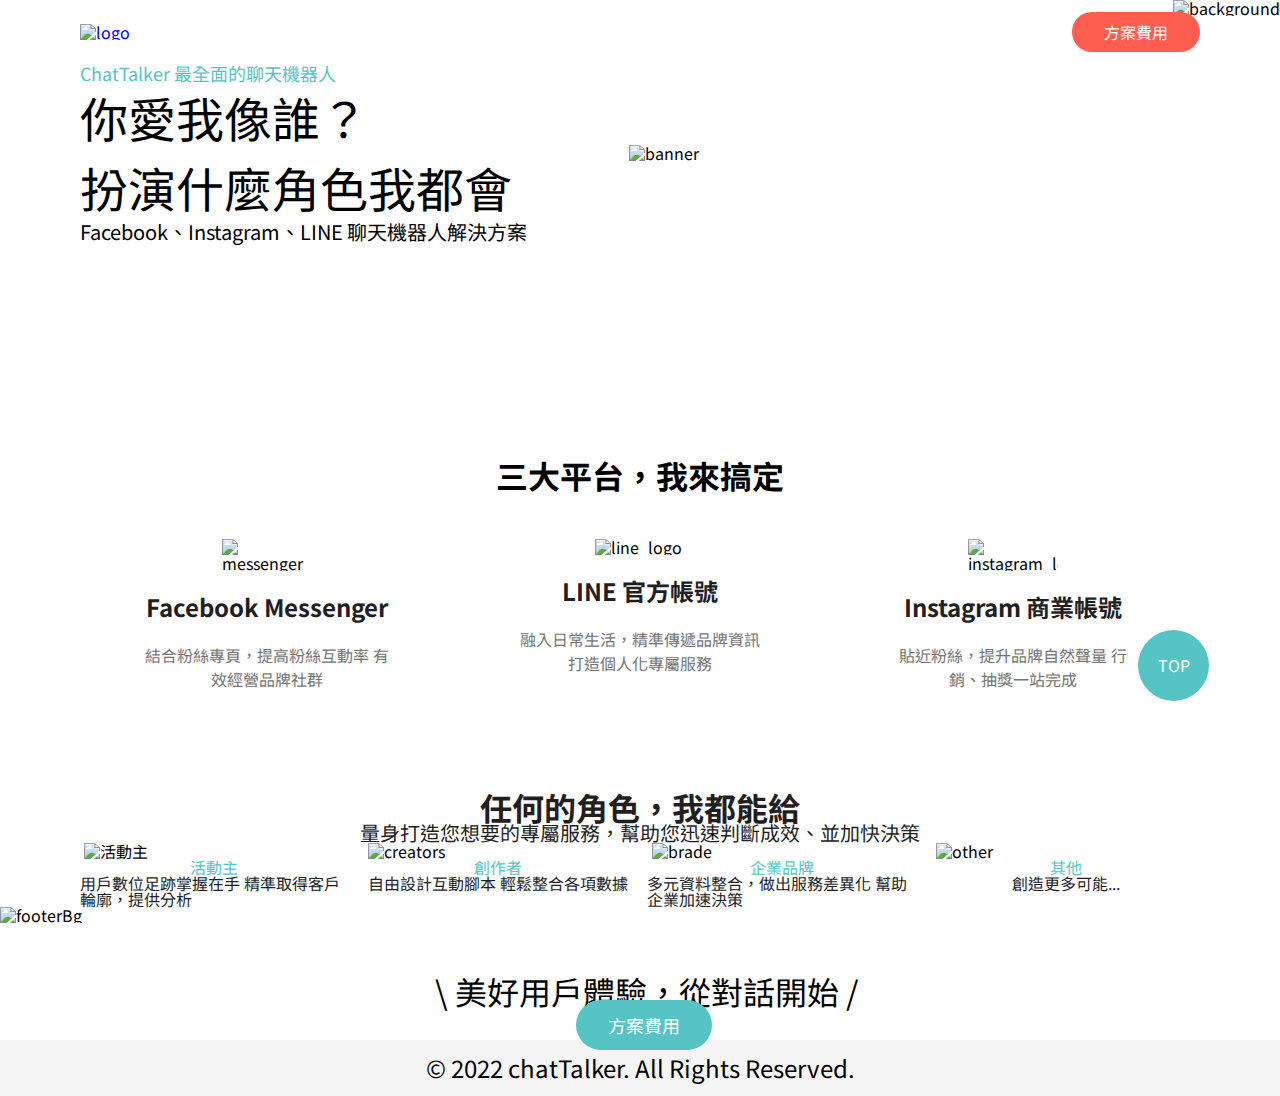
==== index.html @ 104a0326 "plantform" ====
<!DOCTYPE html>
<html lang="en">
<head>
    <meta charset="UTF-8">
    <meta http-equiv="X-UA-Compatible" content="IE=edge">
    <meta name="viewport" content="width=device-width, initial-scale=1.0">
    <link rel="preconnect" href="https://fonts.googleapis.com"> 
<link rel="preconnect" href="https://fonts.gstatic.com" crossorigin> 
<link href="https://fonts.googleapis.com/css2?family=Noto+Sans+TC&display=swap" rel="stylesheet">
    <link rel="stylesheet" href="styles/main.css">
    <title>ChatTalker</title>
</head>
<body>
    <div class="background">
        <img src="img/bg_home.svg" alt="background">
    </div>
    <div class="toTopBtn fixedBtn" onclick="ToTop">TOP</div>
    <div class="container">
        <header>
            <h1><a href="index.html"><img src="img/logo.png" alt="logo" width="218px"></a></h1>
            <div class="headerBtn">
            <a href="price.html" class="btnR fz16">方案費用</a>
            </div>
        </header>
        <main>
            <div class="banner">
                <div class="bannerContent">
                    <span class="fcG fz18">ChatTalker 最全面的聊天機器人</span>
                    <h2 class="fz48 lh70">你愛我像誰？<br>
                        扮演什麼角色我都會</h2>
                    <span class="fz20">Facebook、Instagram、LINE 聊天機器人解決方案</span>
                </div>
                <img src="img/home.svg" alt="banner" class="bannerImg">
            </div>
        
            <div class="plantform">
                <h2 class="plantformTitle fz32 fw-bold">三大平台，我來搞定</h2>
                <ul class="plantformCard">
                    <li>
                        <img src="img/messenger.svg" alt="messenger_logo" class="plantformCardImg">
                        <h4 class="plantformCardTitle fz24 fw-bold">Facebook Messenger</h4>
                        <p class="plantformCardContent fz16">結合粉絲專頁，提高粉絲互動率 有效經營品牌社群</p>
                    </li>
                    <li>
                        <img src="img/line.svg" alt="line_logo" class="plantformCardImg">
                        <h4 class="plantformCardTitle fz24 fw-bold">LINE 官方帳號</h4>
                        <p class="plantformCardContent ">融入日常生活，精準傳遞品牌資訊 打造個人化專屬服務</p>
                    </li>
                    <li>
                        <img src="img/instagram.svg" alt="instagram_logo" class="plantformCardImg">
                        <h4 class="plantformCardTitle fz24 fw-bold">Instagram 商業帳號</h4>
                        <p class="plantformCardContent fz16">貼近粉絲，提升品牌自然聲量 行銷、抽獎一站完成</p>
                    </li>
                </ul>
            </div>
            <div class="cusmers">
                <h4 class="cusmersTitle fz32 fw-bold">任何的角色，我都能給</h4>
                <p class="cusmersContent fz20">量身打造您想要的專屬服務，幫助您迅速判斷成效、並加快決策</p>
                    <ul class="cusmersCard">
                        <li>
                            <img src="img/ch01.svg" alt="活動主" class="cusmersCardImg">
                            <h5 class="cusmersCardTitle">活動主</h5>
                            <p class="cusmersCardContent">用戶數位足跡掌握在手 精準取得客戶輪廓，提供分析</p>
                        </li>
                        <li>
                            <img src="img/ch02.svg" alt="creators" class="cusmersCardImg">
                            <h5 class="cusmersCardTitle">創作者</h5>
                            <p class="cusmersCardContent">自由設計互動腳本 輕鬆整合各項數據</p>
                        </li>
                        <li>
                            <img src="img/ch03.svg" alt="brade" class="cusmersCardImg">
                            <h5 class="cusmersCardTitle">企業品牌</h5>
                            <p class="cusmersCardContent">多元資料整合，做出服務差異化 幫助企業加速決策</p>
                        </li>
                        <li>
                            <img src="img/ch04.svg" alt="other" class="cusmersCardImg">
                            <h5 class="cusmersCardTitle">其他</h5>
                            <p class="cusmersCardContent">創造更多可能...</p>
                        </li>
                    </ul>

            </div>
           
        </main>

    </div>
    <div class="CTA">
        <img src="img/home_footer.svg" alt="footerBg" width="100%">
        <h3 class="CTAWords fz32">\ 美好用戶體驗，從對話開始 /</h3>
        <a href="price.html" class="btnG fz18 CTABtn">方案費用</a>
    </div>
    <footer>
        <p class="footerContent fz24">© 2022 chatTalker. All Rights Reserved.</p>
    </footer>
</body>
</html>
---- styles/main.css ----
/* http://meyerweb.com/eric/tools/css/reset/ 
   v2.0 | 20110126
   License: none (public domain)
*/
html, body, div, span, applet, object, iframe,
h1, h2, h3, h4, h5, h6, p, blockquote, pre,
a, abbr, acronym, address, big, cite, code,
del, dfn, em, img, ins, kbd, q, s, samp,
small, strike, strong, sub, sup, tt, var,
b, u, i, center,
dl, dt, dd, ol, ul, li,
fieldset, form, label, legend,
table, caption, tbody, tfoot, thead, tr, th, td,
article, aside, canvas, details, embed,
figure, figcaption, footer, header, hgroup,
menu, nav, output, ruby, section, summary,
time, mark, audio, video {
  margin: 0;
  padding: 0;
  border: 0;
  font-size: 100%;
  font: inherit;
  vertical-align: baseline;
}

/* HTML5 display-role reset for older browsers */
article, aside, details, figcaption, figure,
footer, header, hgroup, menu, nav, section {
  display: block;
}

body {
  line-height: 1;
}

ol, ul {
  list-style: none;
}

blockquote, q {
  quotes: none;
}

blockquote:before, blockquote:after,
q:before, q:after {
  content: '';
  content: none;
}

table {
  border-collapse: collapse;
  border-spacing: 0;
}

body {
  font-family: 'Noto Sans TC', sans-serif;
}

.fz16 {
  font-size: 16px;
}

.fz18 {
  font-size: 18px;
}

.fz20 {
  font-size: 20px;
}

.fz24 {
  font-size: 24px;
}

.fz32 {
  font-size: 32px;
}

.fz48 {
  font-size: 48px;
}

.fw-bold {
  font-weight: bold;
}

.lh70 {
  line-height: 70px;
}

.fcG {
  color: #56C4C5;
}

.plantformCard {
  display: -webkit-box;
  display: -ms-flexbox;
  display: flex;
  -ms-flex-pack: distribute;
      justify-content: space-around;
  margin-top: 48px;
}

.plantformCard li {
  width: 23%;
  display: -webkit-box;
  display: -ms-flexbox;
  display: flex;
  -webkit-box-orient: vertical;
  -webkit-box-direction: normal;
      -ms-flex-direction: column;
          flex-direction: column;
  -webkit-box-align: center;
      -ms-flex-align: center;
          align-items: center;
}

.plantformCardImg {
  width: 90px;
}

.plantformCardTitle {
  margin: 24px 0px;
  color: #221E1F;
}

.plantformCardContent {
  width: 95%;
  text-align: center;
  line-height: 24px;
  color: #747474;
}

.cusmersCard {
  display: -webkit-box;
  display: -ms-flexbox;
  display: flex;
  -webkit-box-pack: justify;
      -ms-flex-pack: justify;
          justify-content: space-between;
}

.cusmersCard li {
  display: -webkit-box;
  display: -ms-flexbox;
  display: flex;
  -webkit-box-orient: vertical;
  -webkit-box-direction: normal;
      -ms-flex-direction: column;
          flex-direction: column;
  -webkit-box-align: center;
      -ms-flex-align: center;
          align-items: center;
  width: 24%;
  border-radius: 50px;
}

.cusmersCardImg {
  width: 260px;
}

.cusmersCardTitle {
  color: #56C4C5;
}

.cusmersCardContent {
  color: #221E1F;
}

header {
  margin: 24px 0px;
  display: -webkit-box;
  display: -ms-flexbox;
  display: flex;
  -webkit-box-pack: justify;
      -ms-flex-pack: justify;
          justify-content: space-between;
  -webkit-box-align: center;
      -ms-flex-align: center;
          align-items: center;
}

footer {
  background: #F5F5F5;
}

.footerContent {
  text-align: center;
  line-height: 56px;
}

.fixedBtn {
  position: fixed;
  top: 70%;
  right: 71px;
  z-index: 99;
  cursor: pointer;
}

.btnR {
  background-color: #FF5D50;
  color: #FFFFFF;
  padding: 8px 32px;
  border-radius: 22px;
  text-decoration: none;
}

.btnG {
  background-color: #56C4C5;
  color: #FFFFFF;
  padding: 16px 32px;
  border-radius: 27px;
  text-decoration: none;
}

.toTopBtn {
  width: 71px;
  height: 71px;
  border-radius: 50px;
  background-color: #56C4C5;
  color: white;
  text-align: center;
  line-height: 71px;
}

* *::before *::after {
  -webkit-box-sizing: border-box;
          box-sizing: border-box;
}

.background {
  max-width: auto;
  position: absolute;
  top: 0;
  right: 0;
  z-index: -1;
}

.container {
  max-width: 1120px;
  margin: 0 auto;
  padding: 0px 8px;
}

.banner {
  width: 100%;
  display: -webkit-box;
  display: -ms-flexbox;
  display: flex;
  -webkit-box-align: center;
      -ms-flex-align: center;
          align-items: center;
}

.bannerContent {
  width: 49%;
}

.bannerImg {
  width: 49%;
}

.plantform {
  width: 100%;
  margin-top: 217px;
}

.plantformTitle {
  text-align: center;
}

.cusmers {
  width: 100%;
  margin-top: 100px;
}

.cusmersTitle {
  color: #221E1F;
  text-align: center;
}

.cusmersContent {
  color: #221E1F;
  text-align: center;
}

.CTA {
  padding-bottom: 117px;
  position: relative;
}

.CTABtn {
  position: absolute;
  top: 70%;
  left: 45%;
}

.CTAWords {
  position: absolute;
  top: 51%;
  left: 34%;
}
/*# sourceMappingURL=main.css.map */
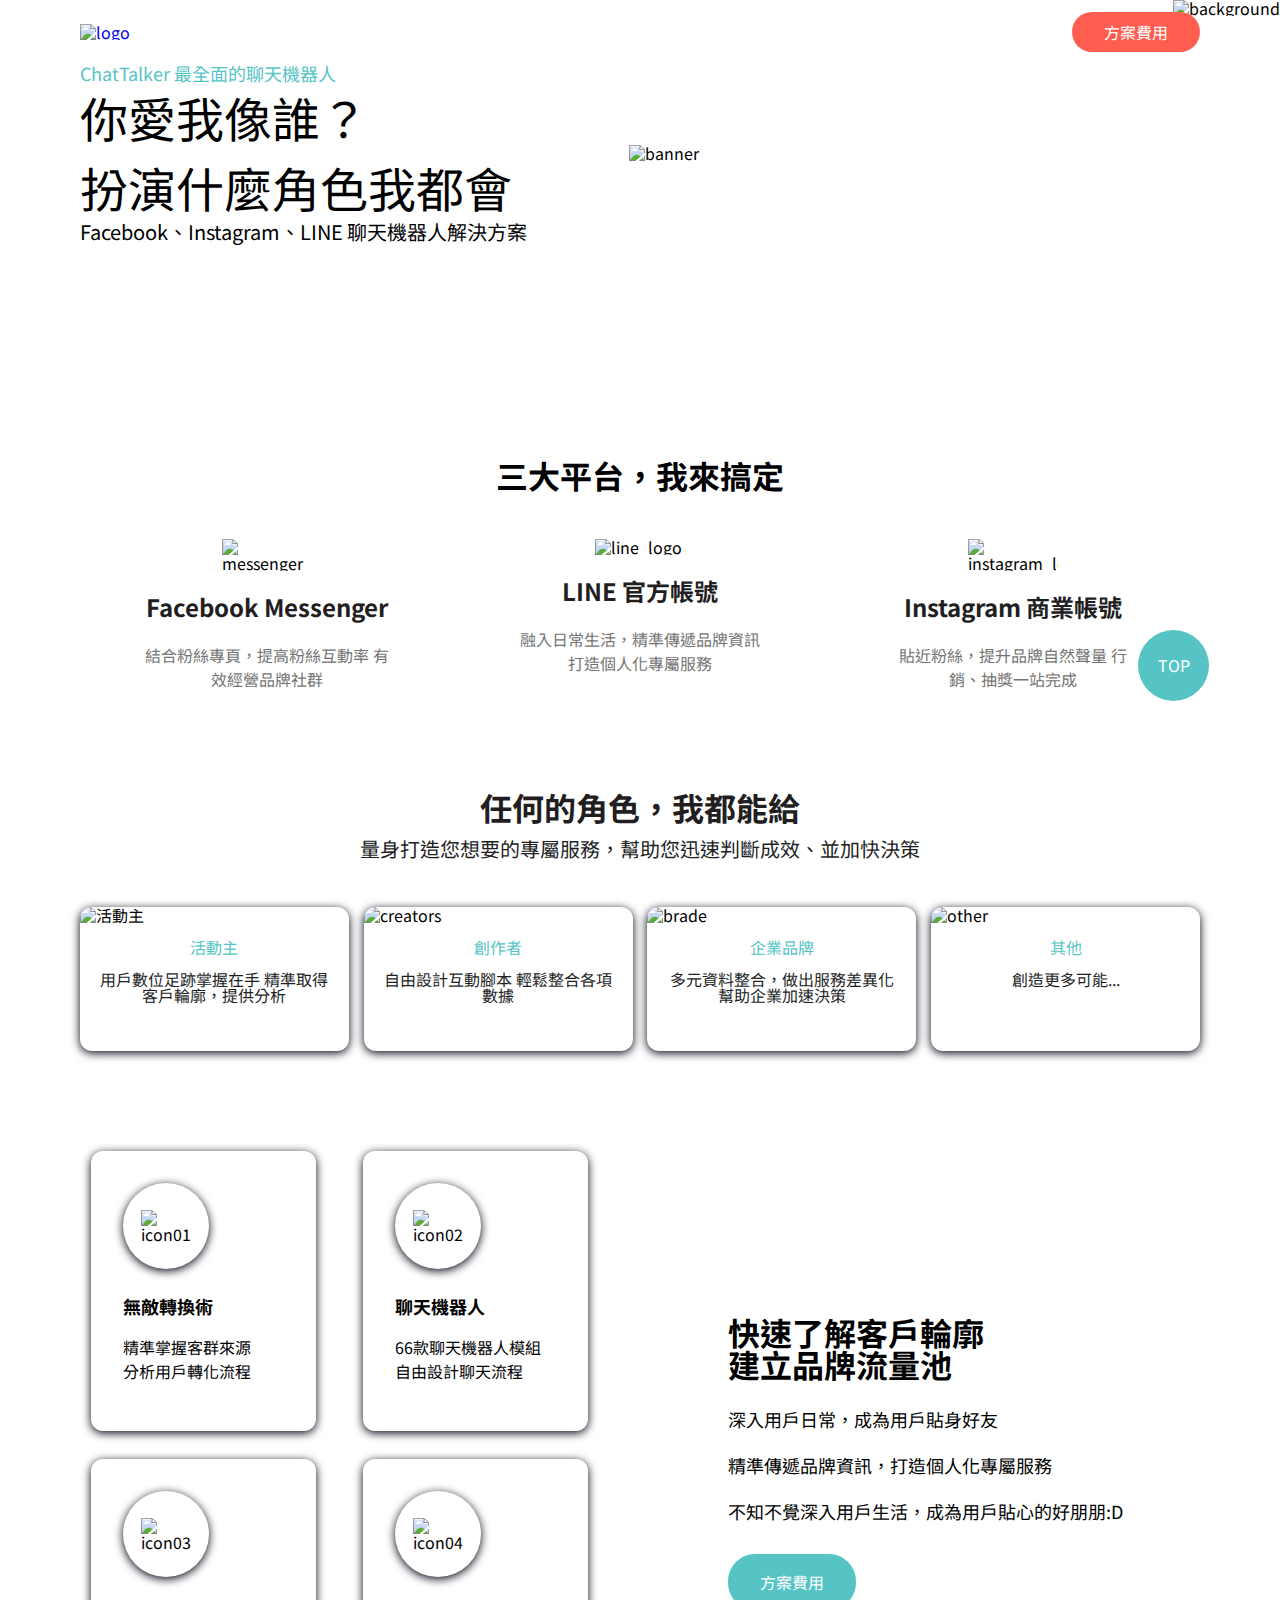
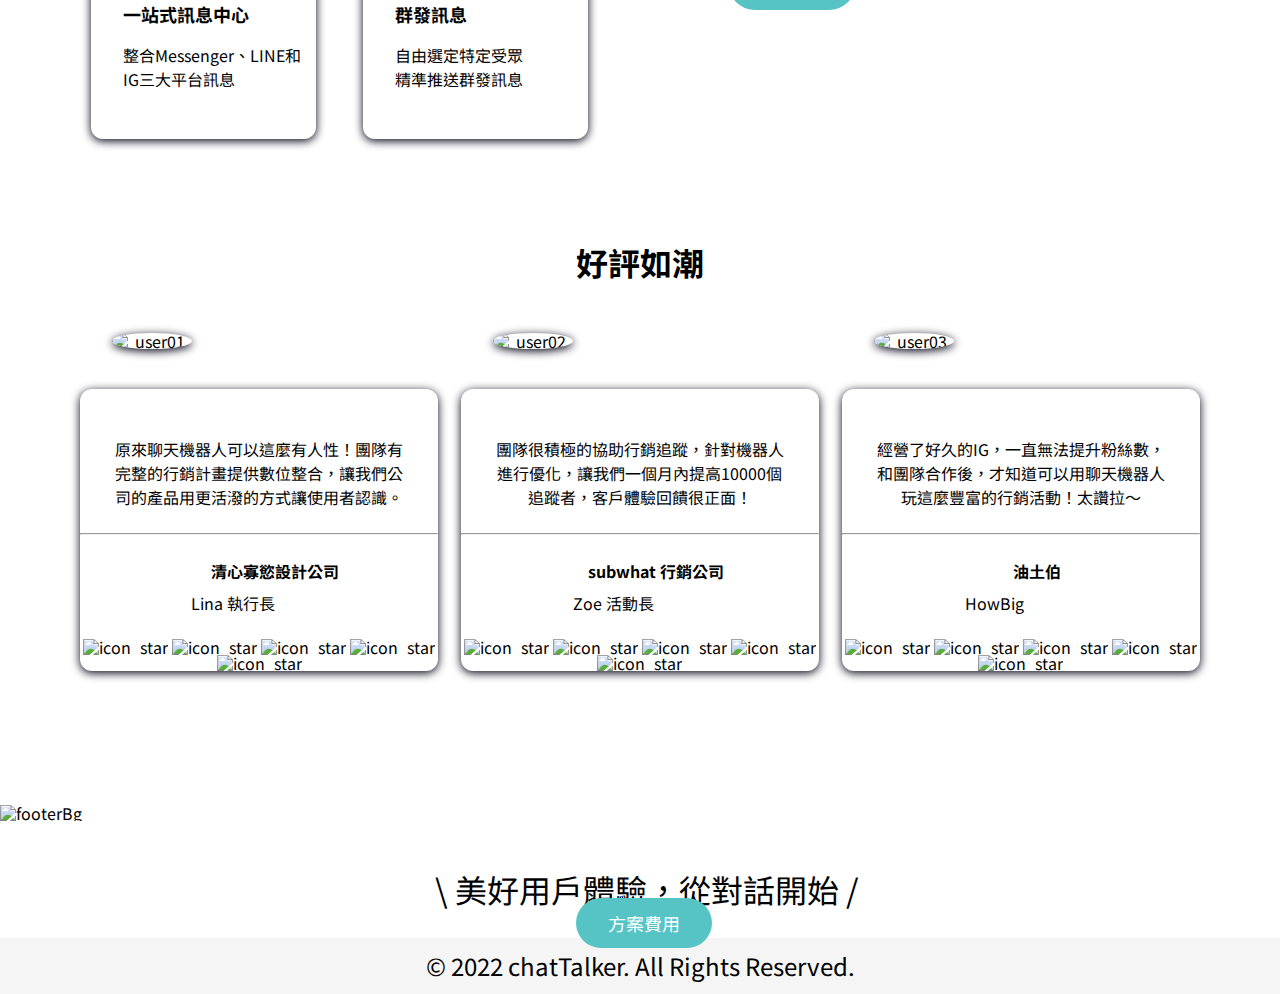
==== commit fead6270: "index finished" ====
--- a/index.html
+++ b/index.html
@@ -59,28 +59,116 @@
                     <ul class="cusmersCard">
                         <li>
                             <img src="img/ch01.svg" alt="活動主" class="cusmersCardImg">
-                            <h5 class="cusmersCardTitle">活動主</h5>
-                            <p class="cusmersCardContent">用戶數位足跡掌握在手 精準取得客戶輪廓，提供分析</p>
+                            <h5 class="cusmersCardTitle fz16">活動主</h5>
+                            <p class="cusmersCardContent fz16">用戶數位足跡掌握在手 精準取得客戶輪廓，提供分析</p>
                         </li>
                         <li>
                             <img src="img/ch02.svg" alt="creators" class="cusmersCardImg">
-                            <h5 class="cusmersCardTitle">創作者</h5>
-                            <p class="cusmersCardContent">自由設計互動腳本 輕鬆整合各項數據</p>
+                            <h5 class="cusmersCardTitle fz16">創作者</h5>
+                            <p class="cusmersCardContent fz16">自由設計互動腳本 輕鬆整合各項數據</p>
                         </li>
                         <li>
                             <img src="img/ch03.svg" alt="brade" class="cusmersCardImg">
-                            <h5 class="cusmersCardTitle">企業品牌</h5>
-                            <p class="cusmersCardContent">多元資料整合，做出服務差異化 幫助企業加速決策</p>
+                            <h5 class="cusmersCardTitle fz16">企業品牌</h5>
+                            <p class="cusmersCardContent fz16">多元資料整合，做出服務差異化 幫助企業加速決策</p>
                         </li>
                         <li>
                             <img src="img/ch04.svg" alt="other" class="cusmersCardImg">
-                            <h5 class="cusmersCardTitle">其他</h5>
-                            <p class="cusmersCardContent">創造更多可能...</p>
+                            <h5 class="cusmersCardTitle fz16">其他</h5>
+                            <p class="cusmersCardContent fz16">創造更多可能...</p>
                         </li>
                     </ul>
 
             </div>
+
+            <div class="function">
+                <div class="functionCards">
+                    <ul class="functionCard">
+                        <li>
+                            <div class="functionCardImgBg">
+                                <img src="img/icon01.svg" alt="icon01" class="functionCardImg">
+                            </div>
+                            <h5 class="functionCardTitle fz18 fw-bold lh26">無敵轉換術</h5>
+                            <p class="functionCardContent fz16 lh24">精準掌握客群來源<br>分析用戶轉化流程</p>
+                        </li>
+                        <li>
+                            <div class="functionCardImgBg">
+                                <img src="img/icon02.svg" alt="icon02" class="functionCardImg">
+                            </div>
+                            <h5 class="functionCardTitle fz18 fw-bold lh26">聊天機器人</h5>
+                            <p class="functionCardContent fz16 lh24">66款聊天機器人模組<br>自由設計聊天流程</p>
+                        </li>
+                        <li>
+                            <div class="functionCardImgBg">
+                                <img src="img/icon03.svg" alt="icon03" class="functionCardImg">
+                            </div>
+                            <h5 class="functionCardTitle fz18 fw-bold lh26">一站式訊息中心</h5>
+                            <p class="functionCardContent fz16 lh24">整合Messenger、LINE和IG三大平台訊息</p>
+                        </li>
+                        <li>
+                            <div class="functionCardImgBg">
+                                <img src="img/icon04.svg" alt="icon04" class="functionCardImg">
+                            </div>
+                            <h5 class="functionCardTitle fz18 fw-bold lh26">群發訊息</h5>
+                            <p class="functionCardContent fz16 lh24">自由選定特定受眾<br>精準推送群發訊息</p>
+                        </li>
+                    </ul>
+                </div>
+                <div class="functionContent">
+                    <h2 class="functionContentTitle fz32 fw-bold">快速了解客戶輪廓<br>建立品牌流量池</h2>
+                    <p class="functionContentContent fz18 lh46">深入用戶日常，成為用戶貼身好友<br>精準傳遞品牌資訊，打造個人化專屬服務<br>不知不覺深入用戶生活，成為用戶貼心的好朋朋:D</p>
+                    <a href="price.html" class="functionContentBtn btnG">方案費用</a>
+                </div>
+            </div>
            
+            <div class="proof">
+                <h2 class="fz32 lh46 fw-bold">好評如潮</h2>
+                <ul class="proofCard">
+                    <li>
+                        <img src="img/user01.jpg" alt="user01" class="proofCardImg">
+                        <p class="proofCardContent fz16 lh24">原來聊天機器人可以這麼有人性！團隊有完整的行銷計畫提供數位整合，讓我們公司的產品用更活潑的方式讓使用者認識。</p>
+                        <hr>
+                        <p class="proofCardCompany fz16 lh24 fw-bold">清心寡慾設計公司</p>
+                        <p class="proofCardName fz16 lh24">Lina 執行長</p>
+                        <div class="proofCardStar">
+                            <img src="img/icon_star.svg" alt="icon_star" class="proofCardStarImg">
+                            <img src="img/icon_star.svg" alt="icon_star" class="proofCardStarImg">
+                            <img src="img/icon_star.svg" alt="icon_star" class="proofCardStarImg">
+                            <img src="img/icon_star.svg" alt="icon_star" class="proofCardStarImg">
+                            <img src="img/icon_star.svg" alt="icon_star" class="proofCardStarImg">
+                        </div>
+                    </li>
+                    <li>
+                        <img src="img/user02.jpg" alt="user02" class="proofCardImg">
+                        <p class=" proofCardContent fz16 lh24">團隊很積極的協助行銷追蹤，針對機器人進行優化，讓我們一個月內提高10000個追蹤者，客戶體驗回饋很正面！</p>
+                        <hr>
+                        <p class="proofCardCompany fz16 lh24 fw-bold">subwhat 行銷公司</p>
+                        <p class="proofCardName fz16 lh24">Zoe 活動長</p>
+                        <div class="proofCardStar">
+                            <img src="img/icon_star.svg" alt="icon_star" class="proofCardStarImg">
+                            <img src="img/icon_star.svg" alt="icon_star" class="proofCardStarImg">
+                            <img src="img/icon_star.svg" alt="icon_star" class="proofCardStarImg">
+                            <img src="img/icon_star.svg" alt="icon_star" class="proofCardStarImg">
+                            <img src="img/icon_star.svg" alt="icon_star" class="proofCardStarImg">
+                        </div>
+                    </li>
+                    <li>
+                        <img src="img/user03.jpg" alt="user03" class="proofCardImg">
+                        <p class=" proofCardContent fz16 lh24">經營了好久的IG，一直無法提升粉絲數，和團隊合作後，才知道可以用聊天機器人玩這麼豐富的行銷活動！太讚拉～</p>
+                        <hr>
+                        <p class="proofCardCompany fz16 lh24 fw-bold">油土伯</p>
+                        <p class="proofCardName fz16 lh24">HowBig</p>
+                        <div class="proofCardStar">
+                            <img src="img/icon_star.svg" alt="icon_star" class="proofCardStarImg">
+                            <img src="img/icon_star.svg" alt="icon_star" class="proofCardStarImg">
+                            <img src="img/icon_star.svg" alt="icon_star" class="proofCardStarImg">
+                            <img src="img/icon_star.svg" alt="icon_star" class="proofCardStarImg">
+                            <img src="img/icon_star.svg" alt="icon_star" class="proofCardStarImg">
+                        </div>
+                    </li>
+                </ul>
+            </div>
+
         </main>
 
     </div>
--- a/styles/main.css
+++ b/styles/main.css
@@ -84,6 +84,18 @@
   font-weight: bold;
 }
 
+.lh24 {
+  line-height: 24px;
+}
+
+.lh26 {
+  line-height: 26px;
+}
+
+.lh46 {
+  line-height: 46px;
+}
+
 .lh70 {
   line-height: 70px;
 }
@@ -152,19 +164,127 @@
       -ms-flex-align: center;
           align-items: center;
   width: 24%;
-  border-radius: 50px;
+  border-radius: 12px;
+  -webkit-box-shadow: 0px 2px 10px #000014;
+          box-shadow: 0px 2px 10px #000014;
 }
 
 .cusmersCardImg {
-  width: 260px;
+  width: 100%;
+  border-top-left-radius: 12px;
+  border-top-right-radius: 12px;
 }
 
 .cusmersCardTitle {
   color: #56C4C5;
+  margin: 16px 0px;
 }
 
 .cusmersCardContent {
   color: #221E1F;
+  padding-left: 16px;
+  padding-right: 16px;
+  margin-bottom: 48px;
+  text-align: center;
+}
+
+.functionCard {
+  display: -webkit-box;
+  display: -ms-flexbox;
+  display: flex;
+  -ms-flex-wrap: wrap;
+      flex-wrap: wrap;
+}
+
+.functionCard li {
+  width: 41%;
+  margin-bottom: 28px;
+  margin-right: 47px;
+  border-radius: 12px;
+  -webkit-box-shadow: 0px 2px 10px #000014;
+          box-shadow: 0px 2px 10px #000014;
+}
+
+.functionCardImg {
+  width: 51px;
+}
+
+.functionCardImgBg {
+  display: -webkit-box;
+  display: -ms-flexbox;
+  display: flex;
+  -webkit-box-pack: center;
+      -ms-flex-pack: center;
+          justify-content: center;
+  -webkit-box-align: center;
+      -ms-flex-align: center;
+          align-items: center;
+  width: 86px;
+  height: 86px;
+  background-color: #fff;
+  border-radius: 50%;
+  -webkit-box-shadow: 0px 2px 10px #000014;
+          box-shadow: 0px 2px 10px #000014;
+  margin: 32px 0px 24px 32px;
+}
+
+.functionCardTitle {
+  line-height: 26px;
+  margin-left: 32px;
+}
+
+.functionCardContent {
+  margin-top: 16px;
+  margin-bottom: 48px;
+  line-height: 24px;
+  margin-left: 32px;
+}
+
+.proofCard {
+  display: -webkit-box;
+  display: -ms-flexbox;
+  display: flex;
+  -webkit-box-pack: justify;
+      -ms-flex-pack: justify;
+          justify-content: space-between;
+  margin-top: 104px;
+  margin-bottom: 134px;
+}
+
+.proofCard li {
+  width: 32%;
+  position: relative;
+  border-radius: 12px;
+  -webkit-box-shadow: 0px 2px 10px #000014;
+          box-shadow: 0px 2px 10px #000014;
+}
+
+.proofCardImg {
+  width: 80px;
+  border-radius: 50%;
+  position: absolute;
+  top: -56px;
+  left: 32px;
+  -webkit-box-shadow: 0px 2px 10px #000014;
+          box-shadow: 0px 2px 10px #000014;
+}
+
+.proofCardContent {
+  margin: 48px 32px 24px 32px;
+}
+
+.proofCardCompany {
+  margin: 24px 0px 8px 32px;
+}
+
+.proofCardName {
+  display: inline-block;
+  margin: 0px 84px 24px 32px;
+}
+
+.proofCardStar {
+  display: inline-block;
+  vertical-align: middle;
 }
 
 header {
@@ -272,6 +392,7 @@
 .cusmers {
   width: 100%;
   margin-top: 100px;
+  margin-bottom: 100px;
 }
 
 .cusmersTitle {
@@ -281,6 +402,48 @@
 
 .cusmersContent {
   color: #221E1F;
+  text-align: center;
+  margin: 16px 0px 48px 0px;
+}
+
+.function {
+  display: -webkit-box;
+  display: -ms-flexbox;
+  display: flex;
+  -webkit-box-orient: horizontal;
+  -webkit-box-direction: normal;
+      -ms-flex-direction: row;
+          flex-direction: row;
+  -webkit-box-pack: center;
+      -ms-flex-pack: center;
+          justify-content: center;
+}
+
+.functionCards {
+  width: 49%;
+}
+
+.functionContent {
+  width: 49%;
+}
+
+.functionContentTitle {
+  margin-top: 165px;
+  margin-bottom: 16px;
+  margin-left: 16%;
+}
+
+.functionContentContent {
+  margin-bottom: 40px;
+  margin-left: 16%;
+}
+
+.functionContentBtn {
+  margin-left: 16%;
+}
+
+.proof {
+  margin-top: 72px;
   text-align: center;
 }
 
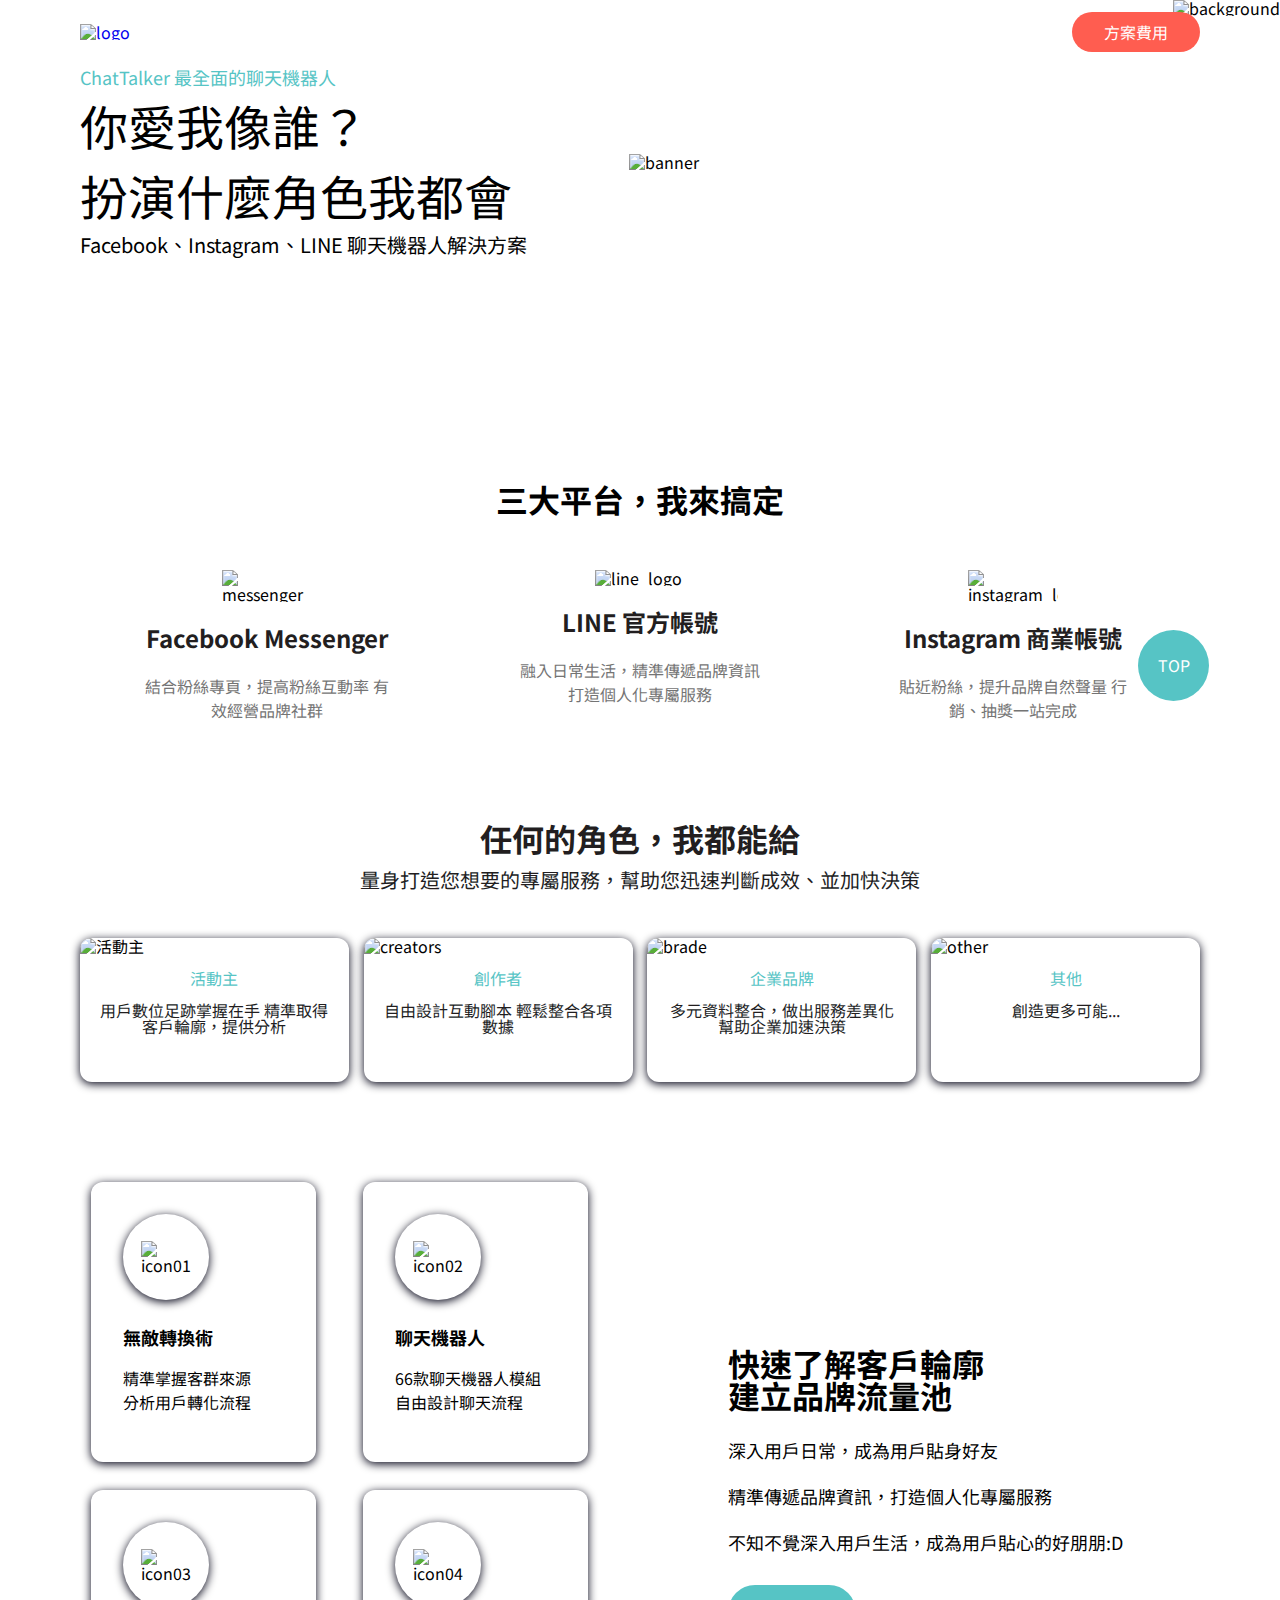
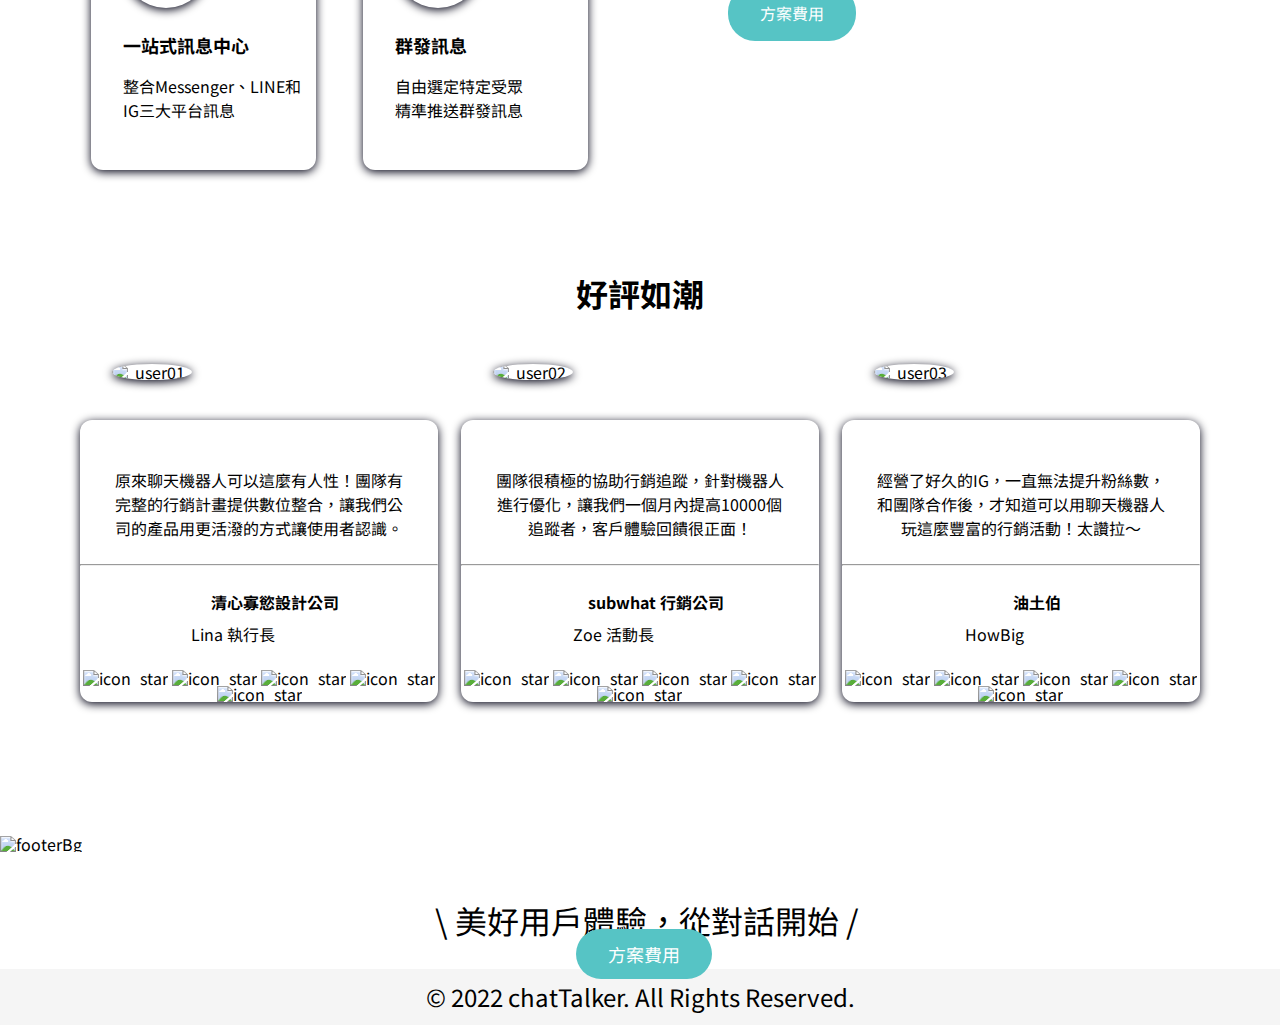
==== commit eda57fd6: "RWD Begin" ====
--- a/index.html
+++ b/index.html
@@ -17,7 +17,7 @@
     <div class="toTopBtn fixedBtn" onclick="ToTop">TOP</div>
     <div class="container">
         <header>
-            <h1><a href="index.html"><img src="img/logo.png" alt="logo" width="218px"></a></h1>
+            <h1><a href="index.html"><img src="img/logo.png" alt="logo" class="logo"></a></h1>
             <div class="headerBtn">
             <a href="price.html" class="btnR fz16">方案費用</a>
             </div>
@@ -25,31 +25,32 @@
         <main>
             <div class="banner">
                 <div class="bannerContent">
-                    <span class="fcG fz18">ChatTalker 最全面的聊天機器人</span>
-                    <h2 class="fz48 lh70">你愛我像誰？<br>
+                    <p class="bannerContentUpTitle fcG fz18 lh26">ChatTalker 最全面的聊天機器人</p>
+                    <h2 class="bannerContentMainTitle fz48 lh70">你愛我像誰？<br>
                         扮演什麼角色我都會</h2>
-                    <span class="fz20">Facebook、Instagram、LINE 聊天機器人解決方案</span>
+                    <p class="bannerContentContent fz20 lh29">Facebook、Instagram、LINE 聊天機器人解決方案</p>
                 </div>
                 <img src="img/home.svg" alt="banner" class="bannerImg">
+                <img src="img/bg_home_sm.svg" alt="bg_home_sm" class="bannerImgSM">
             </div>
         
             <div class="plantform">
-                <h2 class="plantformTitle fz32 fw-bold">三大平台，我來搞定</h2>
+                <h2 class="plantformTitle fz32 lh46 fw-bold">三大平台，我來搞定</h2>
                 <ul class="plantformCard">
                     <li>
                         <img src="img/messenger.svg" alt="messenger_logo" class="plantformCardImg">
                         <h4 class="plantformCardTitle fz24 fw-bold">Facebook Messenger</h4>
-                        <p class="plantformCardContent fz16">結合粉絲專頁，提高粉絲互動率 有效經營品牌社群</p>
+                        <p class="plantformCardContent fz16 lh24">結合粉絲專頁，提高粉絲互動率 有效經營品牌社群</p>
                     </li>
                     <li>
                         <img src="img/line.svg" alt="line_logo" class="plantformCardImg">
                         <h4 class="plantformCardTitle fz24 fw-bold">LINE 官方帳號</h4>
-                        <p class="plantformCardContent ">融入日常生活，精準傳遞品牌資訊 打造個人化專屬服務</p>
+                        <p class="plantformCardContent fz16 lh24">融入日常生活，精準傳遞品牌資訊 打造個人化專屬服務</p>
                     </li>
                     <li>
                         <img src="img/instagram.svg" alt="instagram_logo" class="plantformCardImg">
                         <h4 class="plantformCardTitle fz24 fw-bold">Instagram 商業帳號</h4>
-                        <p class="plantformCardContent fz16">貼近粉絲，提升品牌自然聲量 行銷、抽獎一站完成</p>
+                        <p class="plantformCardContent fz16 lh24">貼近粉絲，提升品牌自然聲量 行銷、抽獎一站完成</p>
                     </li>
                 </ul>
             </div>
--- a/styles/main.css
+++ b/styles/main.css
@@ -92,6 +92,10 @@
   line-height: 26px;
 }
 
+.lh29 {
+  line-height: 29px;
+}
+
 .lh46 {
   line-height: 46px;
 }
@@ -300,6 +304,10 @@
           align-items: center;
 }
 
+.logo {
+  width: 218px;
+}
+
 footer {
   background: #F5F5F5;
 }
@@ -325,6 +333,10 @@
   text-decoration: none;
 }
 
+.btnR:hover {
+  color: #747474;
+}
+
 .btnG {
   background-color: #56C4C5;
   color: #FFFFFF;
@@ -333,6 +345,10 @@
   text-decoration: none;
 }
 
+.btnG:hover {
+  color: #747474;
+}
+
 .toTopBtn {
   width: 71px;
   height: 71px;
@@ -343,6 +359,10 @@
   line-height: 71px;
 }
 
+.toTopBtn:hover {
+  color: #747474;
+}
+
 * *::before *::after {
   -webkit-box-sizing: border-box;
           box-sizing: border-box;
@@ -378,6 +398,10 @@
 
 .bannerImg {
   width: 49%;
+}
+
+.bannerImgSM {
+  display: none;
 }
 
 .plantform {
@@ -463,4 +487,66 @@
   top: 51%;
   left: 34%;
 }
+
+@media (max-width: 375px) {
+  .container {
+    padding-left: 20px;
+  }
+  .background {
+    display: none;
+  }
+  .banner {
+    -ms-flex-wrap: wrap;
+        flex-wrap: wrap;
+  }
+  .bannerContent {
+    width: 100%;
+  }
+  .bannerContentUpTitle {
+    font-size: 16px;
+    line-height: 24px;
+  }
+  .bannerContentMainTitle {
+    font-size: 32px;
+    line-height: 46px;
+  }
+  .bannerContentContent {
+    font-size: 16px;
+    line-height: 24px;
+  }
+  .bannerImg {
+    width: 100%;
+  }
+  .bannerImgSM {
+    display: inline;
+  }
+  .logo {
+    width: 130px;
+  }
+  .plantformTitle {
+    font-size: 28px;
+    line-height: 40px;
+  }
+  .plantformCard {
+    -ms-flex-wrap: wrap;
+        flex-wrap: wrap;
+  }
+  .plantformCard li {
+    width: 60%;
+    margin-bottom: 24px;
+  }
+  .plantformCardImg {
+    width: 60px;
+  }
+  .plantformCardTitle {
+    font-size: 18px;
+    line-height: 26px;
+    margin: 16px 0px;
+  }
+  .plantformCardContent {
+    width: 95%;
+    text-align: center;
+    color: #747474;
+  }
+}
 /*# sourceMappingURL=main.css.map */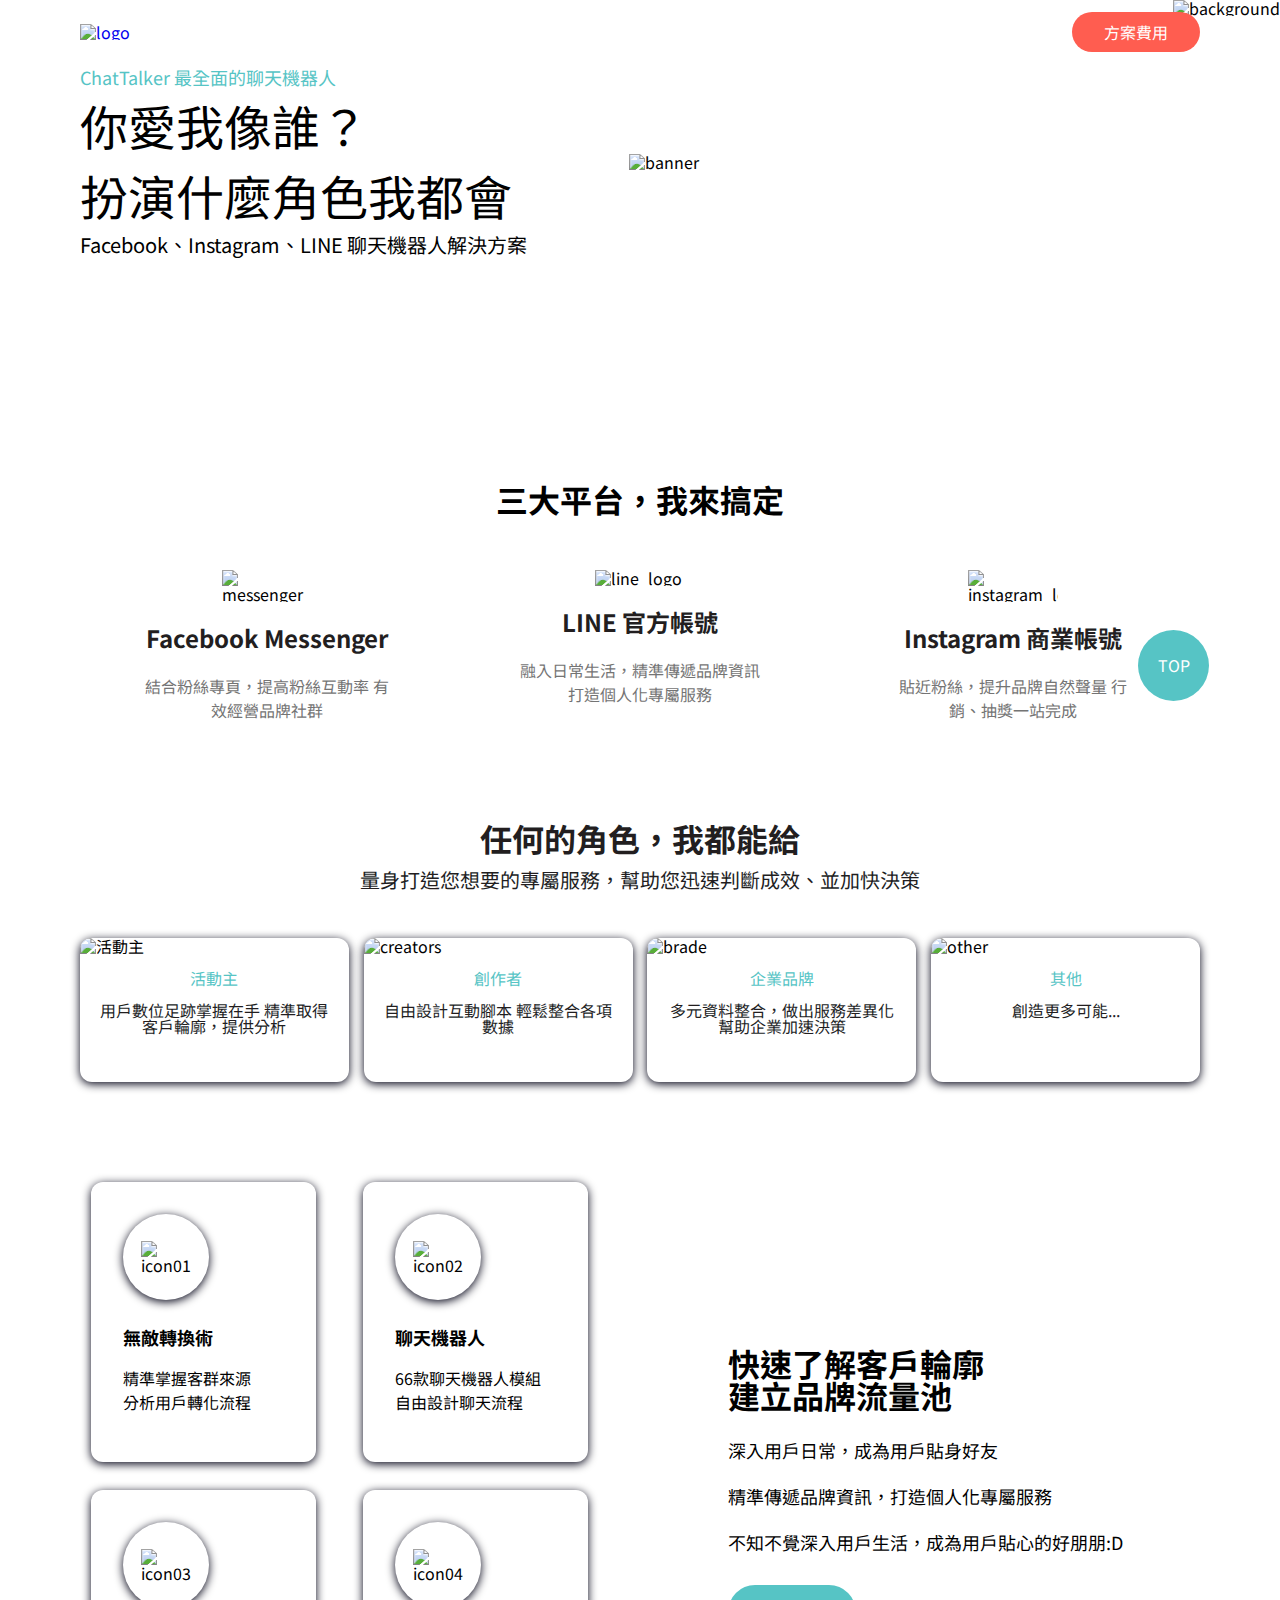
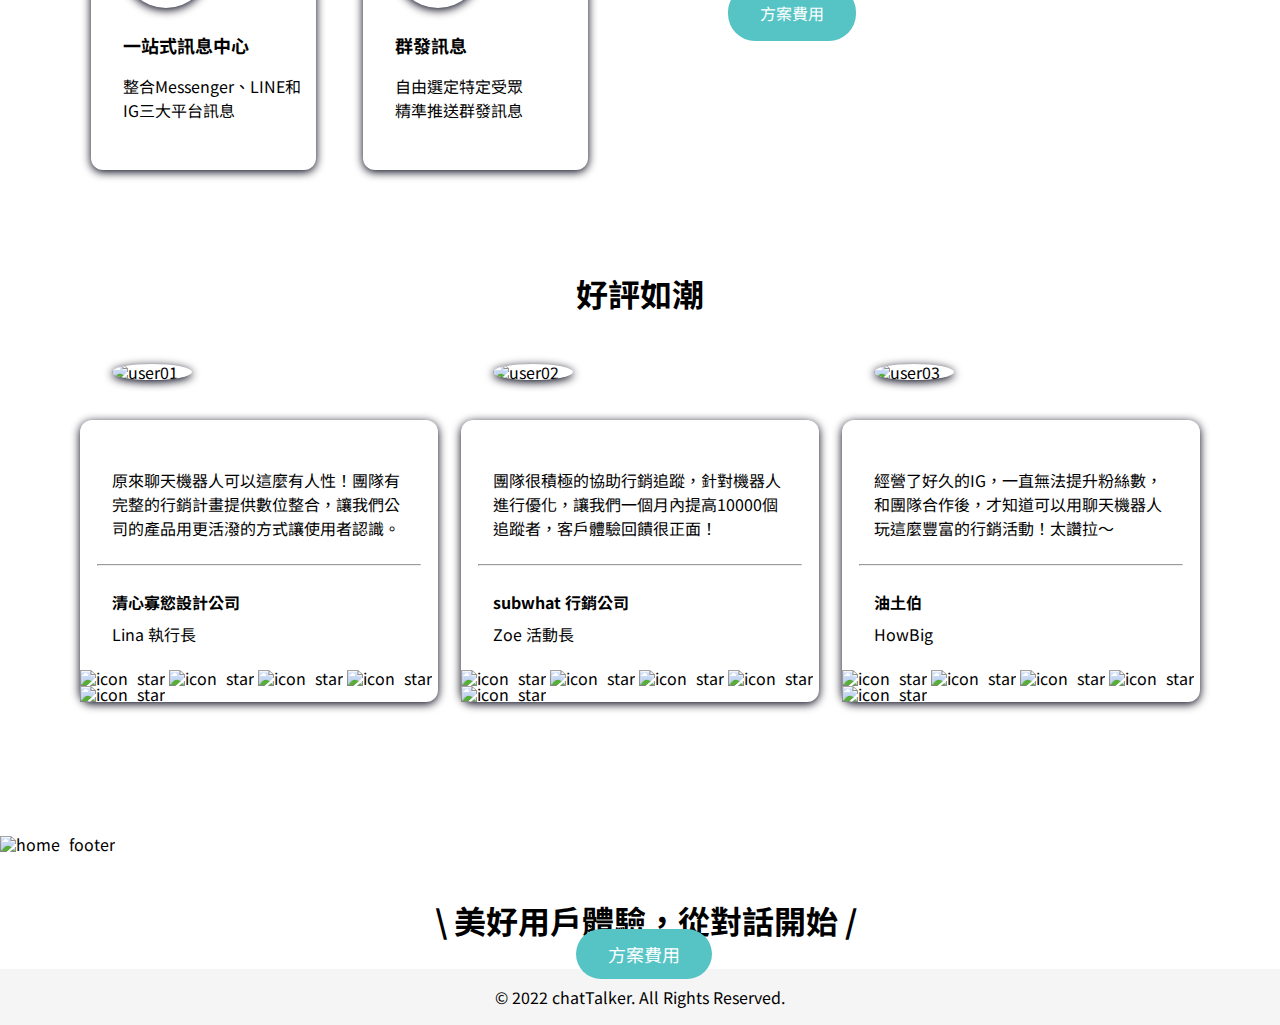
==== commit d3110fb6: "proof rwd finished" ====
--- a/index.html
+++ b/index.html
@@ -123,7 +123,7 @@
             </div>
            
             <div class="proof">
-                <h2 class="fz32 lh46 fw-bold">好評如潮</h2>
+                <h2 class="proofTitle   fz32 lh46 fw-bold">好評如潮</h2>
                 <ul class="proofCard">
                     <li>
                         <img src="img/user01.jpg" alt="user01" class="proofCardImg">
@@ -139,7 +139,7 @@
                             <img src="img/icon_star.svg" alt="icon_star" class="proofCardStarImg">
                         </div>
                     </li>
-                    <li>
+                    <li class="disappearInMobio">
                         <img src="img/user02.jpg" alt="user02" class="proofCardImg">
                         <p class=" proofCardContent fz16 lh24">團隊很積極的協助行銷追蹤，針對機器人進行優化，讓我們一個月內提高10000個追蹤者，客戶體驗回饋很正面！</p>
                         <hr>
@@ -174,12 +174,13 @@
 
     </div>
     <div class="CTA">
-        <img src="img/home_footer.svg" alt="footerBg" width="100%">
-        <h3 class="CTAWords fz32">\ 美好用戶體驗，從對話開始 /</h3>
+        <img src="img/home_footer.svg" alt="home_footer" class="CTABg">
+        <img src="img/footer_sm.svg" alt="footer_sm" class="CTABgSM">
+        <h3 class="CTAWords fz32 fw-bold">\ 美好用戶體驗，從對話開始 /</h3>
         <a href="price.html" class="btnG fz18 CTABtn">方案費用</a>
     </div>
     <footer>
-        <p class="footerContent fz24">© 2022 chatTalker. All Rights Reserved.</p>
+        <p class="footerContent fz16 lh24">© 2022 chatTalker. All Rights Reserved.</p>
     </footer>
 </body>
 </html>--- a/styles/main.css
+++ b/styles/main.css
@@ -277,6 +277,10 @@
   margin: 48px 32px 24px 32px;
 }
 
+.proofCard hr {
+  width: 90%;
+}
+
 .proofCardCompany {
   margin: 24px 0px 8px 32px;
 }
@@ -314,7 +318,7 @@
 
 .footerContent {
   text-align: center;
-  line-height: 56px;
+  padding: 16px 0px;
 }
 
 .fixedBtn {
@@ -366,6 +370,10 @@
 * *::before *::after {
   -webkit-box-sizing: border-box;
           box-sizing: border-box;
+}
+
+body {
+  background-color: #FFF;
 }
 
 .background {
@@ -468,6 +476,9 @@
 
 .proof {
   margin-top: 72px;
+}
+
+.proofTitle {
   text-align: center;
 }
 
@@ -488,10 +499,15 @@
   left: 34%;
 }
 
+.CTABg {
+  width: 100%;
+}
+
+.CTABgSM {
+  display: none;
+}
+
 @media (max-width: 375px) {
-  .container {
-    padding-left: 20px;
-  }
   .background {
     display: none;
   }
@@ -548,5 +564,58 @@
     text-align: center;
     color: #747474;
   }
+  .proof {
+    margin-top: 62px;
+  }
+  .proofTitle {
+    font-size: 28px;
+    line-height: 40px;
+  }
+  .proofCard {
+    display: -webkit-box;
+    display: -ms-flexbox;
+    display: flex;
+    margin-top: 88px;
+    margin-bottom: 94px;
+  }
+  .proofCard li {
+    width: 90%;
+  }
+  .proofCard li:nth-child(n+2) {
+    display: none;
+  }
+  .proofCardContent {
+    margin: 48px 17px 16px 16px;
+  }
+  .proofCardCompany {
+    margin: 16px 0px 8px 16px;
+  }
+  .proofCardName {
+    margin: 0px 77px 16px 16px;
+  }
+  .proofCardStar {
+    display: inline-block;
+    vertical-align: middle;
+  }
+  .CTABg {
+    display: none;
+  }
+  .CTABgSM {
+    display: block;
+    width: 100%;
+  }
+  .CTAWords {
+    font-size: 24px;
+    line-height: 35px;
+    top: 63%;
+    left: 5%;
+  }
+  .CTABtn {
+    top: 76%;
+    left: 32%;
+  }
+  .footerContent {
+    padding: 16px;
+  }
 }
 /*# sourceMappingURL=main.css.map */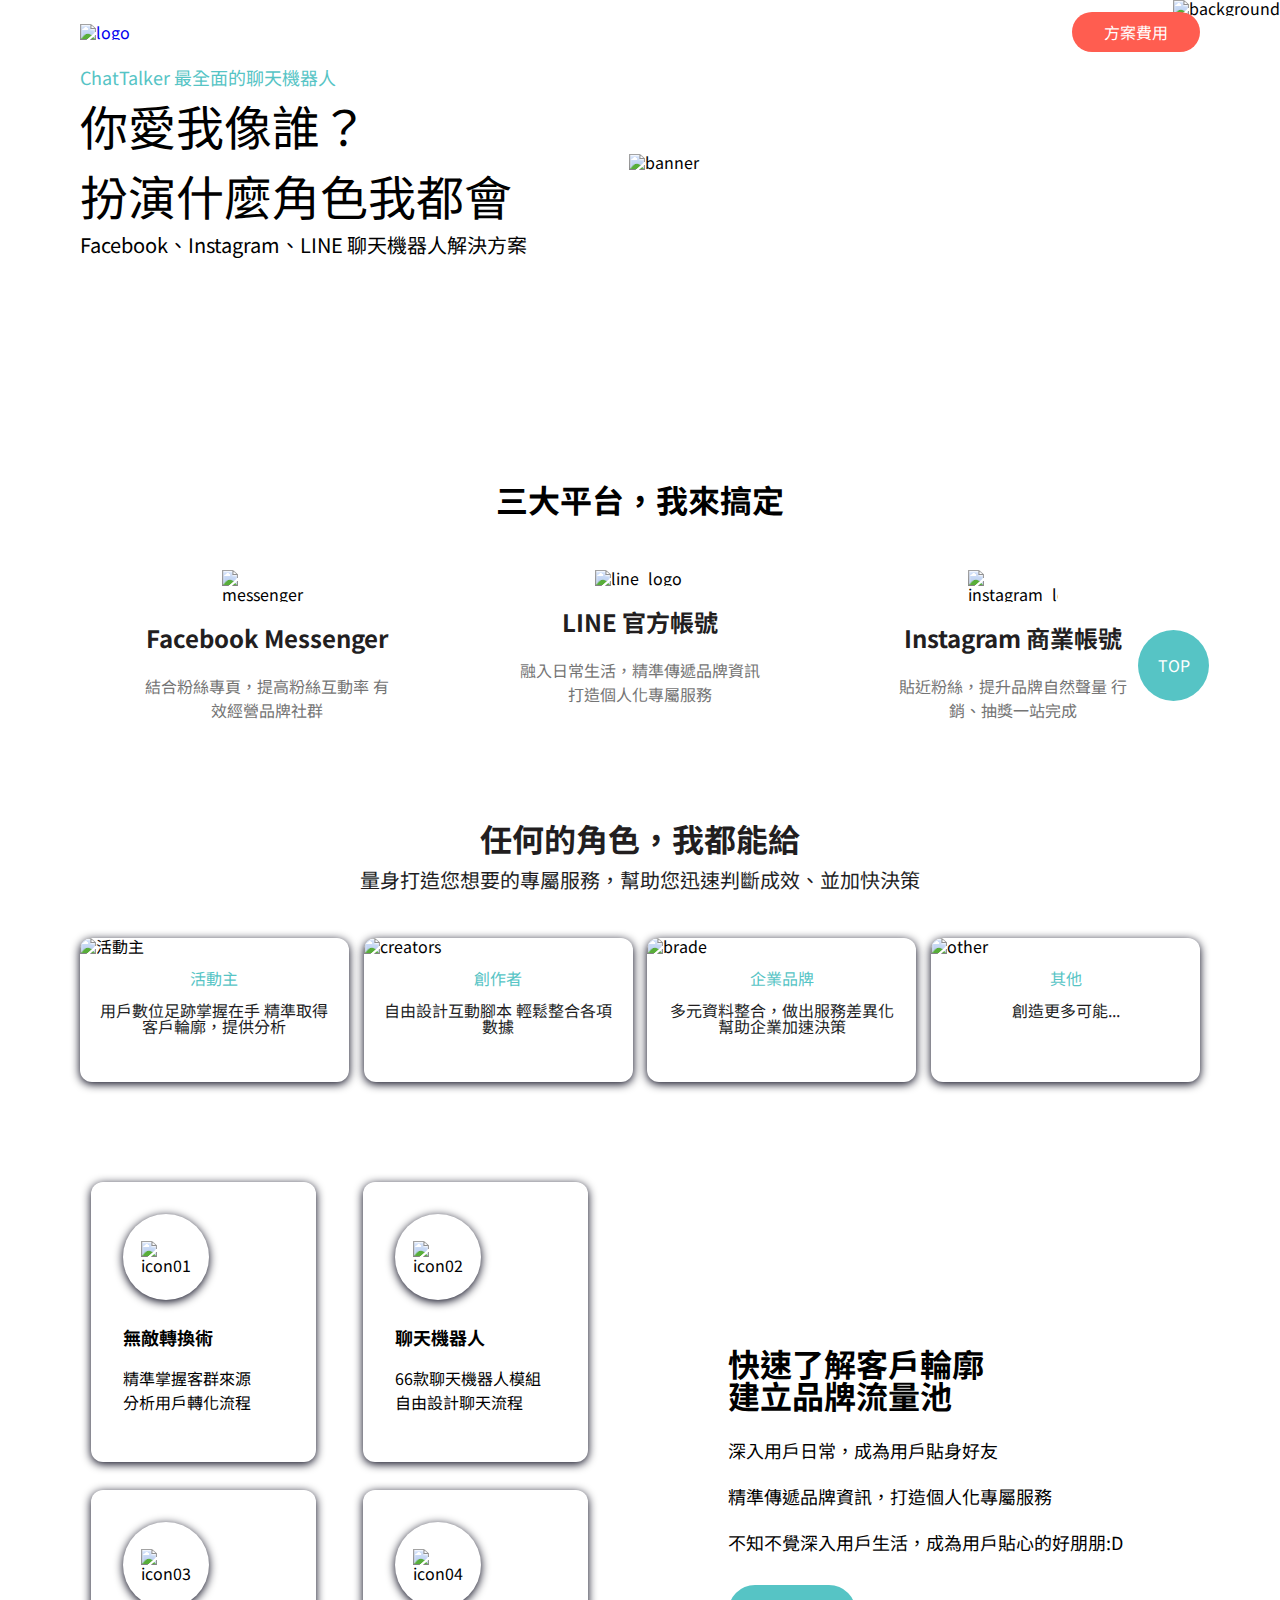
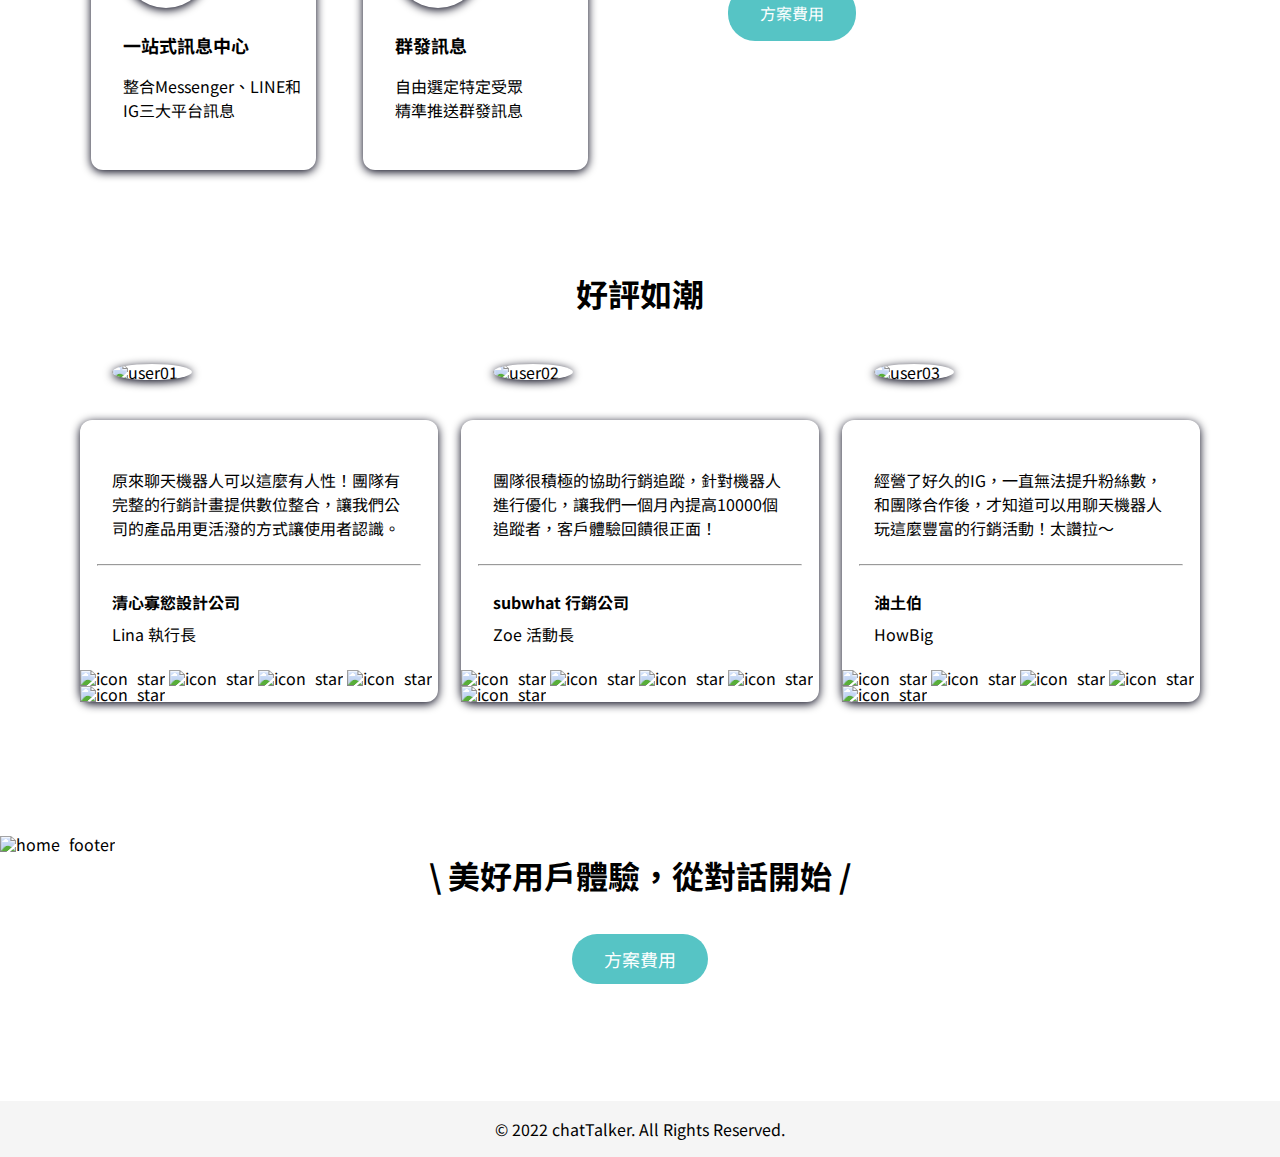
==== commit 7015239c: "index rwd finished withou backeground" ====
--- a/index.html
+++ b/index.html
@@ -12,7 +12,7 @@
 </head>
 <body>
     <div class="background">
-        <img src="img/bg_home.svg" alt="background">
+        <img src="img/bg_home.svg" alt="background" class="backgroundTop">
     </div>
     <div class="toTopBtn fixedBtn" onclick="ToTop">TOP</div>
     <div class="container">
@@ -31,7 +31,6 @@
                     <p class="bannerContentContent fz20 lh29">Facebook、Instagram、LINE 聊天機器人解決方案</p>
                 </div>
                 <img src="img/home.svg" alt="banner" class="bannerImg">
-                <img src="img/bg_home_sm.svg" alt="bg_home_sm" class="bannerImgSM">
             </div>
         
             <div class="plantform">
@@ -81,7 +80,6 @@
                     </ul>
 
             </div>
-
             <div class="function">
                 <div class="functionCards">
                     <ul class="functionCard">
@@ -120,8 +118,7 @@
                     <p class="functionContentContent fz18 lh46">深入用戶日常，成為用戶貼身好友<br>精準傳遞品牌資訊，打造個人化專屬服務<br>不知不覺深入用戶生活，成為用戶貼心的好朋朋:D</p>
                     <a href="price.html" class="functionContentBtn btnG">方案費用</a>
                 </div>
-            </div>
-           
+            </div>         
             <div class="proof">
                 <h2 class="proofTitle   fz32 lh46 fw-bold">好評如潮</h2>
                 <ul class="proofCard">
@@ -176,8 +173,10 @@
     <div class="CTA">
         <img src="img/home_footer.svg" alt="home_footer" class="CTABg">
         <img src="img/footer_sm.svg" alt="footer_sm" class="CTABgSM">
-        <h3 class="CTAWords fz32 fw-bold">\ 美好用戶體驗，從對話開始 /</h3>
-        <a href="price.html" class="btnG fz18 CTABtn">方案費用</a>
+        <div class="CTAContent">
+            <h3 class="CTAWords fz32 lh46 fw-bold">\ 美好用戶體驗，從對話開始 /</h3>
+            <a href="price.html" class="btnG fz18 CTABtn">方案費用</a>
+        </div>    
     </div>
     <footer>
         <p class="footerContent fz16 lh24">© 2022 chatTalker. All Rights Reserved.</p>
--- a/styles/main.css
+++ b/styles/main.css
@@ -171,6 +171,7 @@
   border-radius: 12px;
   -webkit-box-shadow: 0px 2px 10px #000014;
           box-shadow: 0px 2px 10px #000014;
+  background-color: #fff;
 }
 
 .cusmersCardImg {
@@ -207,6 +208,7 @@
   border-radius: 12px;
   -webkit-box-shadow: 0px 2px 10px #000014;
           box-shadow: 0px 2px 10px #000014;
+  background-color: #fff;
 }
 
 .functionCardImg {
@@ -233,14 +235,12 @@
 }
 
 .functionCardTitle {
-  line-height: 26px;
   margin-left: 32px;
 }
 
 .functionCardContent {
   margin-top: 16px;
   margin-bottom: 48px;
-  line-height: 24px;
   margin-left: 32px;
 }
 
@@ -261,6 +261,7 @@
   border-radius: 12px;
   -webkit-box-shadow: 0px 2px 10px #000014;
           box-shadow: 0px 2px 10px #000014;
+  background-color: #fff;
 }
 
 .proofCardImg {
@@ -376,7 +377,7 @@
   background-color: #FFF;
 }
 
-.background {
+.backgroundTop {
   max-width: auto;
   position: absolute;
   top: 0;
@@ -406,10 +407,6 @@
 
 .bannerImg {
   width: 49%;
-}
-
-.bannerImgSM {
-  display: none;
 }
 
 .plantform {
@@ -487,16 +484,24 @@
   position: relative;
 }
 
+.CTAContent {
+  display: -webkit-box;
+  display: -ms-flexbox;
+  display: flex;
+  -webkit-box-orient: vertical;
+  -webkit-box-direction: normal;
+      -ms-flex-direction: column;
+          flex-direction: column;
+  -webkit-box-pack: center;
+      -ms-flex-pack: center;
+          justify-content: center;
+  -webkit-box-align: center;
+      -ms-flex-align: center;
+          align-items: center;
+}
+
 .CTABtn {
-  position: absolute;
-  top: 70%;
-  left: 45%;
-}
-
-.CTAWords {
-  position: absolute;
-  top: 51%;
-  left: 34%;
+  margin-top: 36px;
 }
 
 .CTABg {
@@ -508,8 +513,15 @@
 }
 
 @media (max-width: 375px) {
-  .background {
+  .backgroundTop {
     display: none;
+  }
+  .container {
+    padding: 0px 20px;
+  }
+  .fixedBtn {
+    top: 70%;
+    right: 16px;
   }
   .banner {
     -ms-flex-wrap: wrap;
@@ -517,6 +529,7 @@
   }
   .bannerContent {
     width: 100%;
+    text-align: center;
   }
   .bannerContentUpTitle {
     font-size: 16px;
@@ -532,12 +545,19 @@
   }
   .bannerImg {
     width: 100%;
+    background-image: url(../img/bg_home_sm.svg);
+    background-repeat: no-repeat;
+    background-size: 334px 244px;
+    background-position-y: 90px;
   }
   .bannerImgSM {
     display: inline;
   }
   .logo {
     width: 130px;
+  }
+  .plantform {
+    margin-top: 99px;
   }
   .plantformTitle {
     font-size: 28px;
@@ -564,6 +584,82 @@
     text-align: center;
     color: #747474;
   }
+  .cusmers {
+    margin-top: 60px;
+  }
+  .cusmersTitle {
+    font-size: 28px;
+    line-height: 40px;
+  }
+  .cusmersContent {
+    font-size: 18px;
+    list-style: 26px;
+    margin-bottom: 32px;
+  }
+  .cusmersCard {
+    -ms-flex-wrap: wrap;
+        flex-wrap: wrap;
+    -webkit-box-pack: center;
+        -ms-flex-pack: center;
+            justify-content: center;
+  }
+  .cusmersCard li {
+    width: 70%;
+    margin-bottom: 24px;
+  }
+  .function {
+    margin-top: 36px;
+    display: -webkit-box;
+    display: -ms-flexbox;
+    display: flex;
+    -webkit-box-orient: vertical;
+    -webkit-box-direction: reverse;
+        -ms-flex-direction: column-reverse;
+            flex-direction: column-reverse;
+    -ms-flex-wrap: wrap;
+        flex-wrap: wrap;
+    -webkit-box-align: center;
+        -ms-flex-align: center;
+            align-items: center;
+  }
+  .functionCards {
+    width: 62%;
+  }
+  .functionContent {
+    width: 90%;
+    margin: 0;
+  }
+  .functionContent {
+    text-align: center;
+  }
+  .functionContentTitle {
+    margin-top: 0px;
+    margin-left: 0px;
+    font-size: 28px;
+    line-height: 40px;
+  }
+  .functionContentContent {
+    margin-bottom: 28px;
+    margin-left: 0px;
+    font-size: 16px;
+    line-height: 24px;
+  }
+  .functionContentBtn {
+    margin-left: 0px;
+  }
+  .functionCard {
+    display: -webkit-box;
+    display: -ms-flexbox;
+    display: flex;
+    -ms-flex-wrap: wrap;
+        flex-wrap: wrap;
+    margin-top: 44px;
+  }
+  .functionCard li {
+    width: 100%;
+    margin-bottom: 24px;
+    margin-right: 0px;
+  }
   .proof {
     margin-top: 62px;
   }
@@ -575,6 +671,9 @@
     display: -webkit-box;
     display: -ms-flexbox;
     display: flex;
+    -webkit-box-pack: center;
+        -ms-flex-pack: center;
+            justify-content: center;
     margin-top: 88px;
     margin-bottom: 94px;
   }
@@ -607,12 +706,6 @@
   .CTAWords {
     font-size: 24px;
     line-height: 35px;
-    top: 63%;
-    left: 5%;
-  }
-  .CTABtn {
-    top: 76%;
-    left: 32%;
   }
   .footerContent {
     padding: 16px;
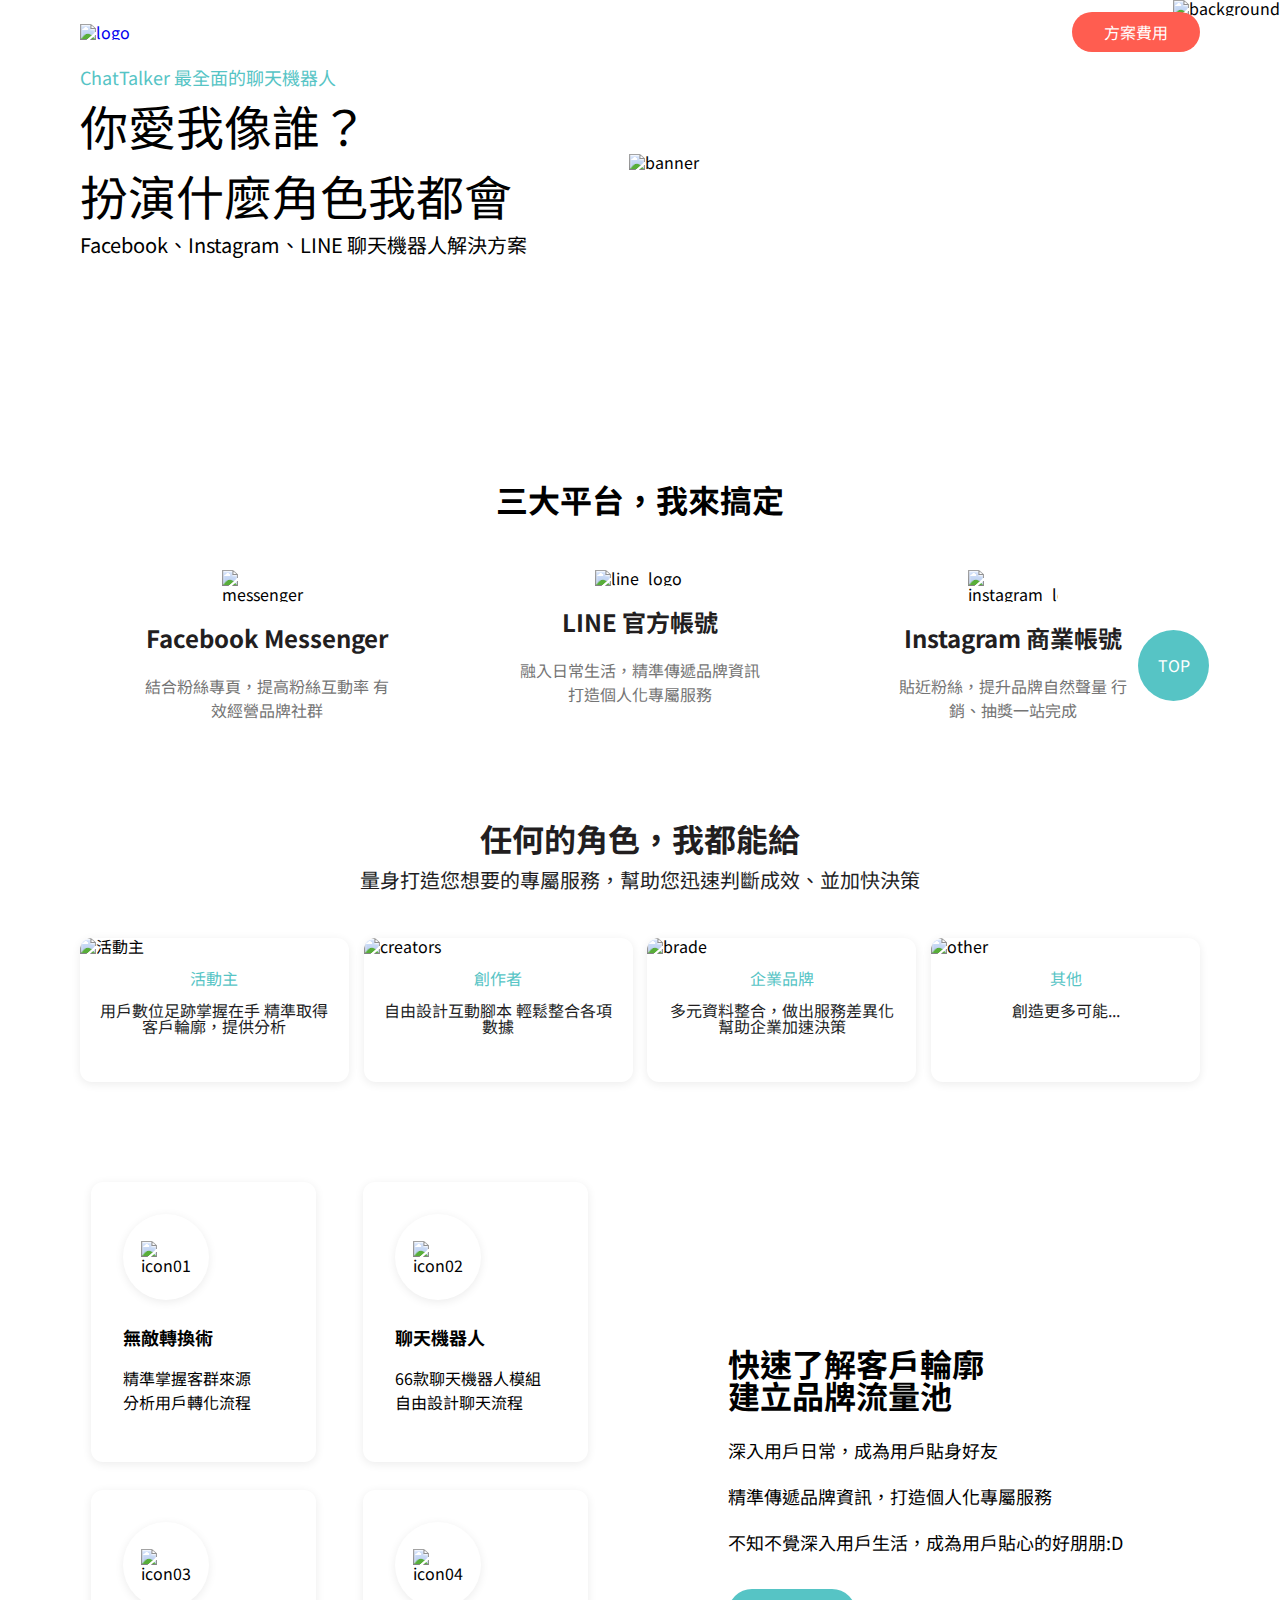
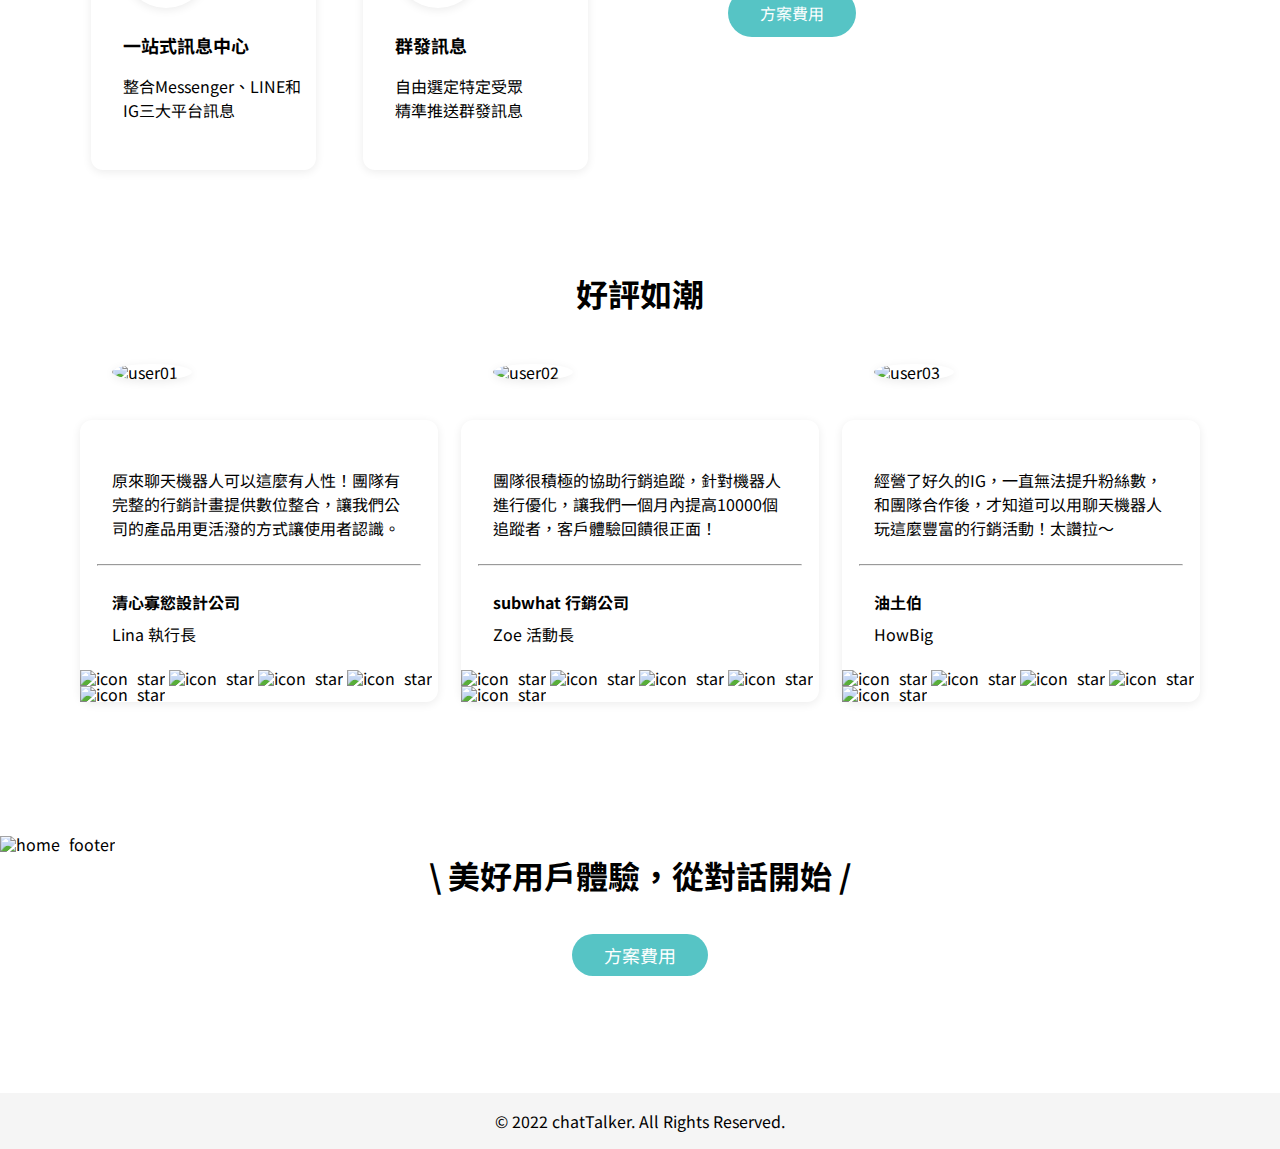
==== commit c04cf258: "replace div to section" ====
--- a/index.html
+++ b/index.html
@@ -11,10 +11,8 @@
     <title>ChatTalker</title>
 </head>
 <body>
-    <div class="background">
-        <img src="img/bg_home.svg" alt="background" class="backgroundTop">
-    </div>
     <div class="toTopBtn fixedBtn" onclick="ToTop">TOP</div>
+    <img src="img/bg_home.svg" alt="background" class="backgroundTop">
     <div class="container">
         <header>
             <h1><a href="index.html"><img src="img/logo.png" alt="logo" class="logo"></a></h1>
@@ -23,7 +21,7 @@
             </div>
         </header>
         <main>
-            <div class="banner">
+            <section class="banner">
                 <div class="bannerContent">
                     <p class="bannerContentUpTitle fcG fz18 lh26">ChatTalker 最全面的聊天機器人</p>
                     <h2 class="bannerContentMainTitle fz48 lh70">你愛我像誰？<br>
@@ -31,9 +29,9 @@
                     <p class="bannerContentContent fz20 lh29">Facebook、Instagram、LINE 聊天機器人解決方案</p>
                 </div>
                 <img src="img/home.svg" alt="banner" class="bannerImg">
-            </div>
+            </section>
         
-            <div class="plantform">
+            <section class="plantform">
                 <h2 class="plantformTitle fz32 lh46 fw-bold">三大平台，我來搞定</h2>
                 <ul class="plantformCard">
                     <li>
@@ -52,8 +50,9 @@
                         <p class="plantformCardContent fz16 lh24">貼近粉絲，提升品牌自然聲量 行銷、抽獎一站完成</p>
                     </li>
                 </ul>
-            </div>
-            <div class="cusmers">
+            </section>    
+       
+            <section class="cusmers">
                 <h4 class="cusmersTitle fz32 fw-bold">任何的角色，我都能給</h4>
                 <p class="cusmersContent fz20">量身打造您想要的專屬服務，幫助您迅速判斷成效、並加快決策</p>
                     <ul class="cusmersCard">
@@ -77,10 +76,10 @@
                             <h5 class="cusmersCardTitle fz16">其他</h5>
                             <p class="cusmersCardContent fz16">創造更多可能...</p>
                         </li>
-                    </ul>
-
-            </div>
-            <div class="function">
+                    </ul>   
+            </section>
+               
+            <section class="function">
                 <div class="functionCards">
                     <ul class="functionCard">
                         <li>
@@ -118,8 +117,9 @@
                     <p class="functionContentContent fz18 lh46">深入用戶日常，成為用戶貼身好友<br>精準傳遞品牌資訊，打造個人化專屬服務<br>不知不覺深入用戶生活，成為用戶貼心的好朋朋:D</p>
                     <a href="price.html" class="functionContentBtn btnG">方案費用</a>
                 </div>
-            </div>         
-            <div class="proof">
+            </section>
+    
+            <section class="proof">
                 <h2 class="proofTitle   fz32 lh46 fw-bold">好評如潮</h2>
                 <ul class="proofCard">
                     <li>
@@ -150,7 +150,7 @@
                             <img src="img/icon_star.svg" alt="icon_star" class="proofCardStarImg">
                         </div>
                     </li>
-                    <li>
+                    <li class="disappearInMobio">
                         <img src="img/user03.jpg" alt="user03" class="proofCardImg">
                         <p class=" proofCardContent fz16 lh24">經營了好久的IG，一直無法提升粉絲數，和團隊合作後，才知道可以用聊天機器人玩這麼豐富的行銷活動！太讚拉～</p>
                         <hr>
@@ -165,19 +165,19 @@
                         </div>
                     </li>
                 </ul>
-            </div>
+            </section>
 
         </main>
 
     </div>
-    <div class="CTA">
+    <section class="CTA">
         <img src="img/home_footer.svg" alt="home_footer" class="CTABg">
         <img src="img/footer_sm.svg" alt="footer_sm" class="CTABgSM">
         <div class="CTAContent">
             <h3 class="CTAWords fz32 lh46 fw-bold">\ 美好用戶體驗，從對話開始 /</h3>
             <a href="price.html" class="btnG fz18 CTABtn">方案費用</a>
         </div>    
-    </div>
+    </section>
     <footer>
         <p class="footerContent fz16 lh24">© 2022 chatTalker. All Rights Reserved.</p>
     </footer>
--- a/styles/main.css
+++ b/styles/main.css
@@ -56,6 +56,10 @@
   font-family: 'Noto Sans TC', sans-serif;
 }
 
+.fz12 {
+  font-size: 12px;
+}
+
 .fz16 {
   font-size: 16px;
 }
@@ -72,6 +76,10 @@
   font-size: 24px;
 }
 
+.fz29 {
+  font-size: 29px;
+}
+
 .fz32 {
   font-size: 32px;
 }
@@ -84,6 +92,10 @@
   font-weight: bold;
 }
 
+.lh17 {
+  line-height: 17px;
+}
+
 .lh24 {
   line-height: 24px;
 }
@@ -94,6 +106,14 @@
 
 .lh29 {
   line-height: 29px;
+}
+
+.lh35 {
+  line-height: 35px;
+}
+
+.lh42 {
+  line-height: 42px;
 }
 
 .lh46 {
@@ -169,8 +189,8 @@
           align-items: center;
   width: 24%;
   border-radius: 12px;
-  -webkit-box-shadow: 0px 2px 10px #000014;
-          box-shadow: 0px 2px 10px #000014;
+  -webkit-box-shadow: 0px 2px 10px #00000014;
+          box-shadow: 0px 2px 10px #00000014;
   background-color: #fff;
 }
 
@@ -206,8 +226,8 @@
   margin-bottom: 28px;
   margin-right: 47px;
   border-radius: 12px;
-  -webkit-box-shadow: 0px 2px 10px #000014;
-          box-shadow: 0px 2px 10px #000014;
+  -webkit-box-shadow: 0px 2px 10px #00000014;
+          box-shadow: 0px 2px 10px #00000014;
   background-color: #fff;
 }
 
@@ -229,8 +249,8 @@
   height: 86px;
   background-color: #fff;
   border-radius: 50%;
-  -webkit-box-shadow: 0px 2px 10px #000014;
-          box-shadow: 0px 2px 10px #000014;
+  -webkit-box-shadow: 0px 2px 10px #00000014;
+          box-shadow: 0px 2px 10px #00000014;
   margin: 32px 0px 24px 32px;
 }
 
@@ -259,8 +279,8 @@
   width: 32%;
   position: relative;
   border-radius: 12px;
-  -webkit-box-shadow: 0px 2px 10px #000014;
-          box-shadow: 0px 2px 10px #000014;
+  -webkit-box-shadow: 0px 2px 10px #00000014;
+          box-shadow: 0px 2px 10px #00000014;
   background-color: #fff;
 }
 
@@ -270,8 +290,8 @@
   position: absolute;
   top: -56px;
   left: 32px;
-  -webkit-box-shadow: 0px 2px 10px #000014;
-          box-shadow: 0px 2px 10px #000014;
+  -webkit-box-shadow: 0px 2px 10px #00000014;
+          box-shadow: 0px 2px 10px #00000014;
 }
 
 .proofCardContent {
@@ -294,6 +314,90 @@
 .proofCardStar {
   display: inline-block;
   vertical-align: middle;
+}
+
+.planCard {
+  width: 35%;
+  margin: 0px 10px;
+  padding-bottom: 44px;
+  margin-bottom: 100px;
+  border-radius: 12px;
+  background-color: #fff;
+  -webkit-box-shadow: 0px 2px 10px #00000014;
+          box-shadow: 0px 2px 10px #00000014;
+}
+
+.planCardTitle {
+  margin-top: 10px;
+  margin-bottom: 19px;
+}
+
+.planCardContent {
+  margin: 32px 0px;
+}
+
+.planCardPrice {
+  display: -webkit-box;
+  display: -ms-flexbox;
+  display: flex;
+  -webkit-box-pack: center;
+      -ms-flex-pack: center;
+          justify-content: center;
+  margin-bottom: 24px;
+}
+
+.planCardPriceContent {
+  width: 38%;
+  height: 108px;
+  background-color: #F5F5F5;
+  border-radius: 12px;
+}
+
+.planCardPriceContentTitle {
+  margin-top: 24px;
+  margin-bottom: 8px;
+}
+
+.planCardPriceContentEqual {
+  margin: 33px 17px 0px 21px;
+}
+
+.planCard ul {
+  margin-bottom: 44px;
+}
+
+.planCardFunciontList {
+  margin: 8px 0px;
+  text-align: left;
+}
+
+.planCardFunciontList::before {
+  content: '';
+  background: url("../img/icon_check.svg");
+  width: 19px;
+  height: 16px;
+  margin-left: 29px;
+  margin-right: 13px;
+  display: inline-block;
+}
+
+.backgroundTop {
+  max-width: auto;
+  position: absolute;
+  top: 0;
+  right: 0;
+  z-index: -1;
+}
+
+.backgroundPriceBanner {
+  width: 100%;
+  height: 470px;
+  background-color: #F7F9FD;
+  border-bottom-left-radius: 300px;
+  position: absolute;
+  top: 0;
+  left: 0;
+  z-index: -2;
 }
 
 header {
@@ -339,19 +443,37 @@
 }
 
 .btnR:hover {
-  color: #747474;
+  border: 1px solid #FF5D50;
+  background-color: #fff;
+  color: #FF5D50;
 }
 
 .btnG {
   background-color: #56C4C5;
   color: #FFFFFF;
-  padding: 16px 32px;
+  padding: 12px 32px;
   border-radius: 27px;
   text-decoration: none;
 }
 
 .btnG:hover {
-  color: #747474;
+  border: 1px solid #56C4C5;
+  background-color: #fff;
+  color: #56C4C5;
+}
+
+.btnW {
+  border: 1px solid #56C4C5;
+  background-color: white;
+  color: #56C4C5;
+  padding: 12px 32px;
+  border-radius: 27px;
+  text-decoration: none;
+}
+
+.btnW:hover {
+  color: white;
+  background-color: #56C4C5;
 }
 
 .toTopBtn {
@@ -365,7 +487,9 @@
 }
 
 .toTopBtn:hover {
-  color: #747474;
+  border: 1px solid #56C4C5;
+  background-color: #fff;
+  color: #56C4C5;
 }
 
 * *::before *::after {
@@ -375,20 +499,16 @@
 
 body {
   background-color: #FFF;
-}
-
-.backgroundTop {
-  max-width: auto;
-  position: absolute;
-  top: 0;
-  right: 0;
-  z-index: -1;
+  background-image: url(../img/ball01.svg), url(../img/ball02.svg), url(../img/ball03.svg);
+  background-repeat: no-repeat;
+  background-position: left -222px top 565px ,top 1694px right -100px ,top 2640px left 150px;
 }
 
 .container {
   max-width: 1120px;
   margin: 0 auto;
   padding: 0px 8px;
+  position: relative;
 }
 
 .banner {
@@ -412,6 +532,7 @@
 .plantform {
   width: 100%;
   margin-top: 217px;
+  position: relative;
 }
 
 .plantformTitle {
@@ -422,6 +543,7 @@
   width: 100%;
   margin-top: 100px;
   margin-bottom: 100px;
+  position: relative;
 }
 
 .cusmersTitle {
@@ -473,6 +595,7 @@
 
 .proof {
   margin-top: 72px;
+  position: relative;
 }
 
 .proofTitle {
@@ -512,9 +635,128 @@
   display: none;
 }
 
-@media (max-width: 375px) {
-  .backgroundTop {
-    display: none;
+.priceBannerTitle {
+  margin-top: 92px;
+  margin-bottom: 16px;
+}
+
+.priceBannerImg {
+  position: absolute;
+  top: 0;
+  right: 0;
+}
+
+.priceBannerImgMobile {
+  display: none;
+}
+
+.plan {
+  text-align: center;
+}
+
+.planTitle {
+  margin-top: 100px;
+  margin-bottom: 48px;
+}
+
+.planBtns {
+  display: -webkit-box;
+  display: -ms-flexbox;
+  display: flex;
+  -webkit-box-pack: center;
+      -ms-flex-pack: center;
+          justify-content: center;
+  margin-bottom: 60px;
+}
+
+.planBtn {
+  margin: 0px 8px;
+}
+
+.planCards {
+  display: -webkit-box;
+  display: -ms-flexbox;
+  display: flex;
+  -webkit-box-pack: center;
+      -ms-flex-pack: center;
+          justify-content: center;
+}
+
+.QA {
+  padding: 0 15%;
+  margin-bottom: 100px;
+}
+
+.QATitle {
+  margin-bottom: 48px;
+  text-align: center;
+}
+
+.QAList li {
+  -webkit-box-shadow: 0px 2px 10px #00000014;
+          box-shadow: 0px 2px 10px #00000014;
+  border-radius: 12px;
+}
+
+.QAListTitle {
+  padding: 16px 0px 16px 32px;
+  margin: 8px 0px;
+  position: relative;
+  cursor: pointer;
+}
+
+.QAListTitle:hover {
+  color: #56C4C5;
+}
+
+.QAListTitleClose::after {
+  content: '';
+  background-image: url(../img/icon_plus.svg);
+  background-repeat: no-repeat;
+  width: 20px;
+  height: 20px;
+  display: inline-block;
+  position: absolute;
+  right: 32px;
+}
+
+.QAListTitleOpen::after {
+  content: '';
+  background-image: url(../img/icon_minus.svg);
+  background-repeat: no-repeat;
+  width: 20px;
+  height: 20px;
+  vertical-align: baseline;
+  display: inline-block;
+  position: absolute;
+  right: 32px;
+}
+
+.QAListContentOpen {
+  padding: 16px 0px 24px 32px;
+}
+
+.QAListContentClose {
+  display: none;
+}
+
+@media (max-width: 700px) {
+  .planBtns {
+    -ms-flex-wrap: wrap;
+        flex-wrap: wrap;
+    -webkit-box-pack: center;
+        -ms-flex-pack: center;
+            justify-content: center;
+  }
+  .planBtns li {
+    margin: 20px 0px;
+  }
+}
+
+@media (max-width: 550px) {
+  body {
+    background-size: 35% ,44% ,153px;
+    background-position: left -77px top 743px ,top 3067px right -47px ,top 4827px left -76px;
   }
   .container {
     padding: 0px 20px;
@@ -522,6 +764,15 @@
   .fixedBtn {
     top: 70%;
     right: 16px;
+  }
+  .backgroundTop {
+    display: none;
+  }
+  .backgroundBall02 {
+    width: 135px;
+    position: absolute;
+    right: 47px;
+    z-index: -1;
   }
   .banner {
     -ms-flex-wrap: wrap;
@@ -710,5 +961,103 @@
   .footerContent {
     padding: 16px;
   }
+  .btnW {
+    padding: 8px 16px;
+  }
+  .backgroundPriceBanner, .priceBannerImg {
+    display: none;
+  }
+  .priceBannerTitle {
+    font-size: 32px;
+    line-height: 46px;
+  }
+  .priceBannerImgMobile {
+    display: block;
+    background-color: #F7F9FD;
+    border-bottom-left-radius: 180px;
+    position: absolute;
+    top: 48px;
+    left: 0;
+    width: 100%;
+    z-index: -1;
+  }
+  .planCards {
+    -ms-flex-wrap: wrap;
+        flex-wrap: wrap;
+    -webkit-box-pack: start;
+        -ms-flex-pack: start;
+            justify-content: flex-start;
+  }
+  .planTitle {
+    margin-top: 60px;
+    margin-bottom: 24px;
+    font-size: 32px;
+    line-height: 40px;
+  }
+  .planBtn {
+    margin: 0px 3px;
+  }
+  .planCard {
+    width: 100%;
+    margin-bottom: 24px;
+  }
+  .planCardFunciontList {
+    font-size: 14px;
+    line-height: 20px;
+  }
+  .planCardFunciontList::before {
+    margin-left: 16px;
+    margin-right: 14px;
+  }
+  .planCardPrice {
+    margin-bottom: 27px;
+  }
+  .planCardPriceContent {
+    width: 41%;
+    height: 89px;
+    background-color: #F5F5F5;
+    border-radius: 12px;
+  }
+  .planCardPriceContentNum {
+    font-size: 28px;
+    font-weight: normal;
+  }
+  .planCardPriceContentTitle {
+    margin-top: 16px;
+    margin-bottom: 8px;
+  }
+  .planCardPriceContentEqual {
+    margin: 33px 6px 0px 6px;
+  }
+  .planTitle {
+    margin-top: 421px;
+    margin-bottom: 24px;
+  }
+  .plan ul {
+    margin-bottom: 35px;
+  }
+}
+
+.QA {
+  width: 100%;
+  padding: 0;
+}
+
+.QAListTitle {
+  font-size: 16px;
+  line-height: 24px;
+  padding-left: 16px;
+}
+
+.QAListTitleClose::after {
+  width: 17px;
+  height: 17px;
+  right: 16px;
+}
+
+.QAListTitleOpen::after {
+  width: 17px;
+  height: 17px;
+  right: 16px;
 }
 /*# sourceMappingURL=main.css.map */